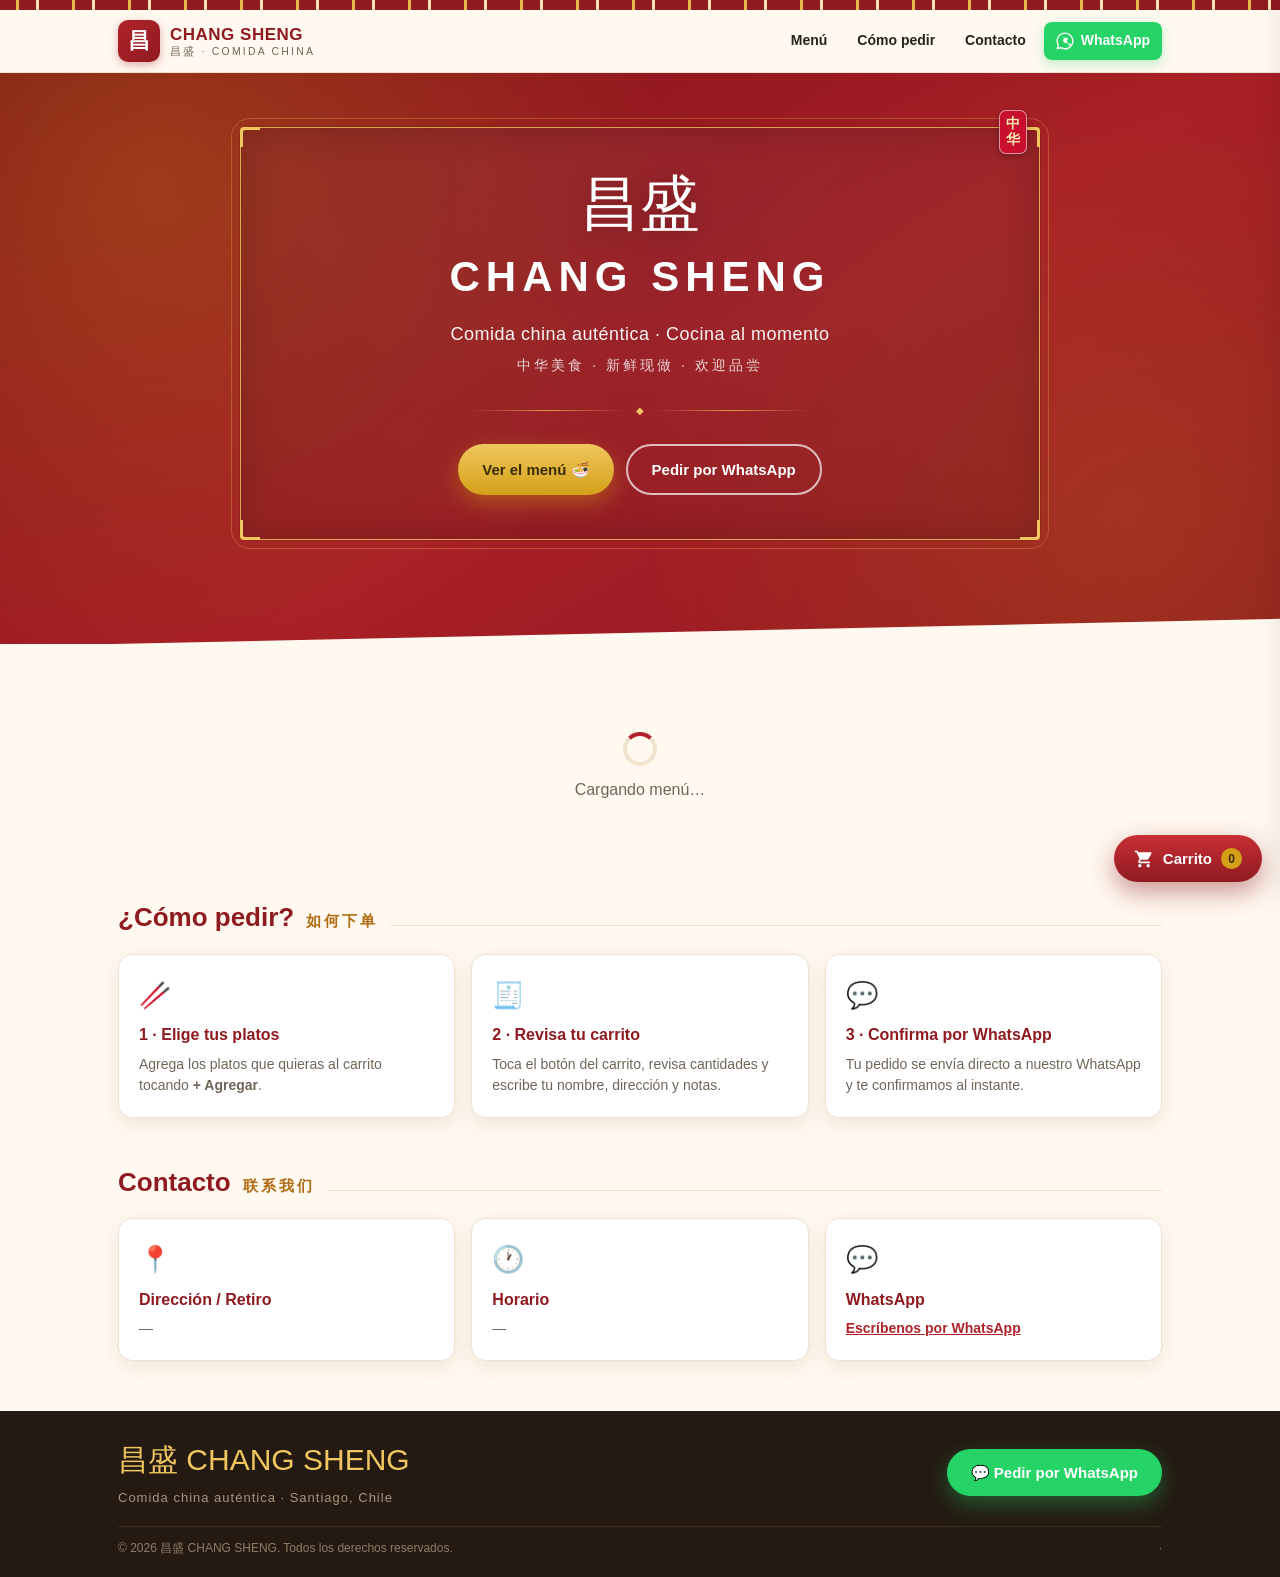
==== index.html @ ba8138db "下单后自动清空购物车；配送需提交当前位置+地址；店铺设置可填Google Maps位置链接" ====
<!DOCTYPE html>
<html lang="es">
<head>
  <meta charset="UTF-8" />
  <meta name="viewport" content="width=device-width, initial-scale=1.0" />
  <title>昌盛 CHANG SHENG · Comida China</title>
  <meta name="description" content="昌盛 CHANG SHENG — Comida china auténtica. Pide por WhatsApp y retira o recibe en tu casa." />
  <link rel="stylesheet" href="css/site.css" />
  <link rel="icon" href="data:image/svg+xml,<svg xmlns='http://www.w3.org/2000/svg' viewBox='0 0 100 100'><text y='.9em' font-size='90'>🥢</text></svg>" />
</head>
<body>

  <!-- 顶部金红回纹装饰条 -->
  <div class="lattice-strip" aria-hidden="true"></div>

  <!-- 演示模式提示（连接 Supabase 后会自动隐藏） -->
  <div id="demoBar" class="demo-bar hidden">
    Modo demostración: estás viendo el menú de ejemplo. Para publicar tu menú real,
    <a href="admin.html">configura Supabase aquí</a>.
  </div>

  <!-- 顶部导航 -->
  <header class="topbar">
    <div class="container">
      <a class="brand" href="#">
        <span class="brand-mark">昌</span>
        <span class="brand-name">
          <b>CHANG SHENG</b>
          <span>昌盛 · comida china</span>
        </span>
      </a>
      <nav class="topnav">
        <a class="nav-link" href="#menu">Menú</a>
        <a class="nav-link" href="#como-pedir">Cómo pedir</a>
        <a class="nav-link" href="#contacto">Contacto</a>
        <a class="wa-btn" id="topWaBtn" href="https://wa.me/56954663415" target="_blank" rel="noopener">
          <svg viewBox="0 0 32 32"><path d="M16 .8C7.6.8.8 7.6.8 16c0 2.7.7 5.3 2 7.6L.8 31.2l7.8-2c2.2 1.2 4.7 1.9 7.4 1.9 8.4 0 15.2-6.8 15.2-15.2S24.4.8 16 .8zm0 27.8c-2.4 0-4.7-.6-6.7-1.8l-.5-.3-4.6 1.2 1.2-4.5-.3-.5c-1.2-2-1.9-4.4-1.9-6.8C3.2 9 9 3.2 16 3.2S28.8 9 28.8 16 23 28.6 16 28.6zm6.9-9.1c-.4-.2-2.2-1.1-2.5-1.2-.3-.1-.6-.2-.8.2-.3.4-1 1.2-1.2 1.5-.2.3-.4.3-.8.1-.4-.2-1.6-.6-3.1-1.9-1.1-1-1.9-2.3-2.1-2.6-.2-.4 0-.6.2-.8l.6-.7c.2-.2.3-.4.4-.6.1-.2.1-.4 0-.6-.1-.2-.8-2-.1-3.1.1-.2.2-.1.3-.1h.9c.3 0 .5-.1.8.1.2.3 1.2 1.4 1.2 1.4s.3.5.7.5.5-.6.5-.6.3-.8.4-1c.1-.2.2-.3.4-.2.2.1 1 .5 1 .5s.8.4 1.2.5c.1.1.1.2.1.3 0 .1-.2 1.2-.4 2.2-.1.5-.7.9-1.2 1.3-.3.3-.3.5 0 .8.4.6 1.9 2.8 2.1 3 .2.2.2.4.1.5-.1.1-.4.3-.6.4-.2.2-.4.3-.5.4-.2.1-.2.2 0 .4.2.2 1.2 1.5 1.4 1.7.2.2.4.3.6.4.1 0 .2.1.3.1.1 0 .1-.1.2-.1.1-.2.7-1.7.8-1.9.1-.2.2-.2.4-.1.2.1 1.4.7 1.6.8.2.1.4.2.5.3.1.2.1.7-.1 1.3-.2.6-1.2 1.2-1.7 1.3-.4.2-1 .3-1.7.1z"/></svg>
          WhatsApp
        </a>
      </nav>
    </div>
  </header>

  <!-- 公告栏 -->
  <div id="announcement" class="announcement hidden"></div>

  <!-- 欢迎区 -->
  <section class="hero">
    <div class="hero-frame">
      <span class="corner c-tl" aria-hidden="true"></span>
      <span class="corner c-tr" aria-hidden="true"></span>
      <span class="corner c-bl" aria-hidden="true"></span>
      <span class="corner c-br" aria-hidden="true"></span>
      <div class="hero-seal" aria-hidden="true"><b>中</b><b>华</b></div>
      <div class="zh-badge">昌盛</div>
      <h1>CHANG SHENG</h1>
      <p class="sub">Comida china auténtica · Cocina al momento</p>
      <p class="sub-zh">中华美食 · 新鲜现做 · 欢迎品尝</p>
      <div class="orn-divider" aria-hidden="true"><span></span><i>◆</i><span></span></div>
      <div class="hero-cta">
        <a class="btn btn-gold" href="#menu">Ver el menú 🍜</a>
        <a class="btn btn-outline" id="heroWaBtn" href="https://wa.me/56954663415" target="_blank" rel="noopener">Pedir por WhatsApp</a>
      </div>
    </div>
  </section>

  <!-- 分类导航 -->
  <div class="catnav-wrap">
    <div class="container">
      <nav id="catNav" class="catnav"></nav>
    </div>
  </div>

  <!-- 菜单 -->
  <main class="container" id="menu">
    <div id="loading" class="loading">
      <div class="spinner"></div>
      Cargando menú…
    </div>
    <div id="errorBox" class="error-box hidden">
      <p>😥 No se pudo cargar el menú en este momento.</p>
      <p id="errorMsg" class="small muted"></p>
      <button class="btn btn-red" onclick="location.reload()">Reintentar</button>
    </div>
    <div id="menuRoot"></div>
  </main>

  <!-- 如何下单 / 联系我们 -->
  <section class="info-section" id="como-pedir">
    <div class="container">
      <div class="cat-head"><h2>¿Cómo pedir?</h2><span class="zh">如何下单</span></div>
      <div class="info-grid">
        <div class="info-card">
          <div class="ic">🥢</div>
          <h3>1 · Elige tus platos</h3>
          <p>Agrega los platos que quieras al carrito tocando <b>+ Agregar</b>.</p>
        </div>
        <div class="info-card">
          <div class="ic">🧾</div>
          <h3>2 · Revisa tu carrito</h3>
          <p>Toca el botón del carrito, revisa cantidades y escribe tu nombre, dirección y notas.</p>
        </div>
        <div class="info-card">
          <div class="ic">💬</div>
          <h3>3 · Confirma por WhatsApp</h3>
          <p>Tu pedido se envía directo a nuestro WhatsApp y te confirmamos al instante.</p>
        </div>
      </div>
    </div>
  </section>

  <section class="info-section" id="contacto">
    <div class="container">
      <div class="cat-head"><h2>Contacto</h2><span class="zh">联系我们</span></div>
      <div class="info-grid">
        <div class="info-card">
          <div class="ic">📍</div>
          <h3>Dirección / Retiro</h3>
          <p id="contactAddress">—</p>
          <p id="contactMapWrap" class="hidden" style="margin:8px 0 0;">
            <a id="contactMapLink" href="#" target="_blank" rel="noopener" style="font-weight:700;">🗺️ Cómo llegar · Google Maps</a>
          </p>
        </div>
        <div class="info-card">
          <div class="ic">🕐</div>
          <h3>Horario</h3>
          <p id="contactHours">—</p>
        </div>
        <div class="info-card">
          <div class="ic">💬</div>
          <h3>WhatsApp</h3>
          <p><a id="contactWa" href="https://wa.me/56954663415" target="_blank" rel="noopener">Escríbenos por WhatsApp</a></p>
        </div>
      </div>
    </div>
  </section>

  <!-- 页脚 -->
  <footer>
    <div class="container">
      <div class="footer-top">
        <div>
          <div class="zh">昌盛 CHANG SHENG</div>
          <p class="footer-sub">Comida china auténtica · Santiago, Chile</p>
        </div>
        <a class="btn btn-green" id="footWaBtn" href="https://wa.me/56954663415" target="_blank" rel="noopener">💬 Pedir por WhatsApp</a>
      </div>
      <div class="copyright">
        <span>© <span id="year"></span> 昌盛 CHANG SHENG. Todos los derechos reservados.</span>
        <a href="admin.html" style="text-decoration:none;color:inherit;">·</a>
      </div>
    </div>
  </footer>

  <!-- 悬浮购物车按钮 -->
  <button id="cartFab" class="cart-fab" aria-label="Abrir carrito">
    <svg viewBox="0 0 24 24"><path d="M7 18c-1.1 0-1.99.9-1.99 2S5.9 22 7 22s2-.9 2-2-.9-2-2-2zM1 2v2h2l3.6 7.59-1.35 2.45c-.16.28-.25.61-.25.96 0 1.1.9 2 2 2h12v-2H7.42c-.14 0-.25-.11-.25-.25l.03-.12.9-1.63h7.45c.75 0 1.41-.41 1.75-1.03l3.58-6.49A1.003 1.003 0 0 0 20 4H5.21l-.94-2H1zm16 16c-1.1 0-1.99.9-1.99 2s.89 2 1.99 2 2-.9 2-2-.9-2-2-2z"/></svg>
    <span>Carrito</span>
    <span id="cartCount" class="cart-count">0</span>
  </button>

  <!-- 购物车抽屉 -->
  <div id="overlay" class="overlay"></div>
  <aside id="cartDrawer" class="cart-drawer" aria-label="Carrito de compras">
    <div class="cart-head">
      <h2>🛒 Tu pedido</h2>
      <button id="cartClose" class="cart-close" aria-label="Cerrar">✕</button>
    </div>
    <div class="cart-body">
      <div id="cartEmpty" class="cart-empty">
        <div class="big">🍽️</div>
        Tu carrito está vacío.<br />Agrega algunos platos del menú.
      </div>
      <div id="cartLines"></div>
    </div>

    <div id="orderArea" class="order-area hidden">
      <form id="orderForm" class="order-form" novalidate>
        <h3>Datos del pedido</h3>
        <div class="field" id="nameField">
          <label for="custName">Tu nombre *</label>
          <input id="custName" type="text" autocomplete="name" placeholder="Ej: María Pérez" required />
        </div>
        <div class="field hidden" id="numField">
          <label for="custNum">Número de pedido</label>
          <input id="custNum" type="text" readonly placeholder="—" value="" />
          <p class="small muted" style="margin:4px 0 0;">Te damos un número al enviar el pedido por WhatsApp. Anótalo y dilo al retirar. 😊</p>
        </div>
        <div class="field">
          <label>Tipo de pedido</label>
          <div class="radio-row">
            <div class="radio-chip active" data-type="retiro">🛍️ Retiro en local</div>
            <div class="radio-chip" data-type="despacho">🛵 Despacho a domicilio</div>
          </div>
        </div>
        <div class="field" id="addrField">
          <label id="addrLabel" for="custAddr">Dirección de entrega *</label>
          <textarea id="custAddr" rows="2" placeholder="Ej: Av. Providencia 1234, depto 5, Santiago"></textarea>
          <div style="margin-top:9px;">
            <button type="button" class="loc-btn" id="locBtn">📍 Usar mi ubicación actual</button>
            <p class="small muted" id="locStatus" style="margin:5px 0 0;line-height:1.5;"></p>
          </div>
        </div>
        <div class="field">
          <label for="custNote">Nota (opcional)</label>
          <textarea id="custNote" rows="2" placeholder="Ej: sin cebolla, salsa aparte…"></textarea>
        </div>
      </form>
      <div class="order-foot">
        <p id="sentNote" class="sent-note hidden"></p>
        <button id="waOrderBtn" class="btn btn-green btn-block" type="button">💬 Enviar pedido por WhatsApp</button>
        <p class="small muted" style="text-align:center;margin:8px 0 0;">El total te lo confirmamos por WhatsApp. Se abrirá WhatsApp con tu pedido listo para enviar.</p>
      </div>
    </div>
  </aside>

  <!-- 脚本：顺序很重要 -->
  <script src="js/config.js"></script>
  <script src="js/supabase.js"></script>
  <script src="js/utils.js"></script>
  <script src="js/demo-data.js"></script>
  <script src="js/data.js"></script>
  <script src="js/site.js"></script>
</body>
</html>
---- css/site.css ----
/* ================= 昌盛 CHANG SHENG — 顾客网站样式 ================= */
:root {
  --red: #b0232a;
  --red-dark: #8f1a20;
  --gold: #d4a017;
  --gold-light: #f0c75e;
  --cream: #fff9f0;
  --paper: #ffffff;
  --ink: #26221c;
  --muted: #6f6659;
  --line: #eee3d2;
  --green: #2e7d32;
  --shadow: 0 6px 20px rgba(120, 60, 20, 0.10);
  --radius: 14px;
}

* { box-sizing: border-box; }
html { scroll-behavior: smooth; }
body {
  margin: 0;
  font-family: "Helvetica Neue", Helvetica, Arial, "PingFang SC", "Hiragino Sans GB", "Microsoft YaHei", sans-serif;
  background: var(--cream);
  color: var(--ink);
  line-height: 1.55;
}
img { max-width: 100%; display: block; }
a { color: inherit; }

.container { max-width: 1080px; margin: 0 auto; padding: 0 18px; }

/* ---------- 演示模式提示 ---------- */
.demo-bar {
  background: #3a2e14;
  color: #ffe9a8;
  text-align: center;
  font-size: 13px;
  padding: 7px 14px;
}
.demo-bar a { color: #ffd75e; text-decoration: underline; }

/* ---------- 顶部栏 ---------- */
.topbar {
  position: sticky; top: 0; z-index: 60;
  background: rgba(255, 249, 240, 0.94);
  backdrop-filter: blur(8px);
  border-bottom: 1px solid var(--line);
}
.topbar .container {
  display: flex; align-items: center; justify-content: space-between;
  height: 62px; gap: 12px;
}
.brand { display: flex; align-items: center; gap: 10px; text-decoration: none; }
.brand-mark {
  width: 42px; height: 42px; border-radius: 10px;
  background: linear-gradient(135deg, var(--red), var(--red-dark));
  color: #fff; display: flex; align-items: center; justify-content: center;
  font-size: 22px; font-weight: 700; box-shadow: 0 3px 8px rgba(176,35,42,.35);
}
.brand-name { display: flex; flex-direction: column; line-height: 1.15; }
.brand-name b { font-size: 17px; letter-spacing: .5px; color: var(--red-dark); }
.brand-name span { font-size: 10.5px; letter-spacing: 2.2px; color: var(--muted); text-transform: uppercase; }
.topnav { display: flex; align-items: center; gap: 6px; }
.topnav a {
  text-decoration: none; padding: 8px 12px; border-radius: 8px;
  font-size: 14px; color: var(--ink); font-weight: 600;
}
.topnav a:hover { background: #f3e7d5; }
.wa-btn {
  display: inline-flex; align-items: center; gap: 7px;
  background: #25d366; color: #fff !important; font-weight: 700;
  padding: 9px 15px; border-radius: 999px; text-decoration: none;
  box-shadow: 0 4px 12px rgba(37, 211, 102, .3);
}
.wa-btn svg { width: 18px; height: 18px; fill: #fff; }

/* ---------- Hero ---------- */
.hero {
  position: relative;
  background:
    radial-gradient(circle at 12% 20%, rgba(212,160,23,.28), transparent 42%),
    radial-gradient(circle at 88% 78%, rgba(212,160,23,.18), transparent 40%),
    linear-gradient(150deg, #7e1218, #a81e26 55%, #8f1a20);
  color: #fff;
  overflow: hidden;
  text-align: center;
  padding: 78px 18px 96px;
}
.hero::after {
  content: "";
  position: absolute; left: 0; right: 0; bottom: -2px; height: 46px;
  background: var(--cream);
  clip-path: polygon(0 100%, 100% 100%, 100% 40%, 0 100%);
}
.hero .zh-badge {
  font-size: 60px; line-height: 1; margin-bottom: 10px;
  font-family: "PingFang SC", "Hiragino Sans GB", "STKaiti", "KaiTi", serif;
  text-shadow: 0 6px 24px rgba(0,0,0,.25);
}
.hero h1 {
  font-size: 42px; margin: 6px 0 12px; letter-spacing: 6px;
  text-transform: uppercase; font-weight: 800;
}
.hero .sub { font-size: 18px; opacity: .95; margin: 0 0 6px; letter-spacing: .5px; }
.hero .sub-zh { font-size: 14px; opacity: .8; letter-spacing: 3px; margin: 0 0 26px; }
.hero-cta { display: flex; gap: 12px; justify-content: center; flex-wrap: wrap; position: relative; z-index: 2; }
.btn {
  display: inline-flex; align-items: center; gap: 8px; justify-content: center;
  border: none; cursor: pointer; text-decoration: none;
  font-weight: 700; border-radius: 999px; padding: 12px 24px; font-size: 15px;
  transition: transform .12s ease, box-shadow .12s ease;
}
.btn:active { transform: scale(.98); }
.btn-gold { background: linear-gradient(180deg, #f0c75e, #d4a017); color: #3a2c05; box-shadow: 0 8px 22px rgba(212,160,23,.4); }
.btn-gold:hover { box-shadow: 0 10px 26px rgba(212,160,23,.55); }
.btn-outline { background: transparent; color: #fff; border: 2px solid rgba(255,255,255,.7); }
.btn-outline:hover { background: rgba(255,255,255,.12); }
.btn-green { background: #25d366; color: #fff; box-shadow: 0 8px 22px rgba(37,211,102,.35); }
.btn-green:hover { box-shadow: 0 10px 26px rgba(37,211,102,.5); }
.btn-red { background: linear-gradient(180deg, #c92f36, #a81e26); color: #fff; box-shadow: 0 8px 22px rgba(176,35,42,.3); }
.btn-block { width: 100%; }
.btn:disabled { opacity: .55; cursor: not-allowed; }

/* ---------- 公告 ---------- */
.announcement {
  background: linear-gradient(90deg, #fff4d6, #ffe9b8, #fff4d6);
  color: #6b4a00; text-align: center; font-size: 14px;
  padding: 10px 16px; border-bottom: 1px solid #f0ddb0;
}

/* ---------- 分类导航条 ---------- */
.catnav-wrap { position: sticky; top: 62px; z-index: 55; background: var(--cream); padding: 12px 0 2px; }
.catnav { display: flex; gap: 8px; overflow-x: auto; padding: 4px 2px 10px; scrollbar-width: thin; }
.catnav a {
  flex: 0 0 auto; text-decoration: none; font-size: 13.5px; font-weight: 700;
  background: #fff; color: var(--ink); border: 1px solid var(--line);
  padding: 8px 16px; border-radius: 999px;
}
.catnav a:hover { border-color: var(--red); color: var(--red); }
.catnav a .zh { color: #a4560a; font-weight: 600; margin-left: 5px; }

#menu { scroll-margin-top: 120px; }
/* ---------- 菜单区 ---------- */
.menu-section { padding: 30px 0 8px; scroll-margin-top: 150px; }
.cat-head { display: flex; align-items: baseline; gap: 12px; margin: 0 0 4px; }
.cat-head h2 { margin: 0; font-size: 26px; color: var(--red-dark); }
.cat-head .zh { color: #b06a12; font-size: 15px; font-weight: 700; letter-spacing: 3px; }
.cat-head::after { content: ""; flex: 1; height: 1px; background: var(--line); }

.dish-grid {
  display: grid; grid-template-columns: repeat(auto-fill, minmax(235px, 1fr));
  gap: 14px; margin-top: 14px;
}
.dish-card {
  background: var(--paper); border: 1px solid var(--line); border-radius: var(--radius);
  overflow: hidden; display: flex; flex-direction: column; box-shadow: var(--shadow);
  transition: transform .12s ease;
}
.dish-card:hover { transform: translateY(-2px); }
.dish-photo {
  height: 132px; display: flex; align-items: center; justify-content: center;
  background: linear-gradient(135deg, #fdf1de, #f7e2c2);
  color: rgba(143,26,32,.5); font-size: 46px; user-select: none;
  position: relative;
}
.dish-photo img { width: 100%; height: 100%; object-fit: cover; }
.dish-photo .ph-zh { font-family: "PingFang SC", "Hiragino Sans GB", serif; font-size: 34px; color: #c9a06a; }
.dish-body { padding: 12px 14px 14px; display: flex; flex-direction: column; flex: 1; }
.dish-top { display: flex; justify-content: space-between; gap: 8px; align-items: flex-start; }
.dish-name { font-weight: 700; font-size: 15.5px; }
.dish-name .zh { display: block; font-size: 12.5px; color: #96661f; font-weight: 600; letter-spacing: .5px; }
.dish-price { white-space: nowrap; font-weight: 800; color: var(--red); font-size: 15.5px; }
.dish-desc { font-size: 13px; color: var(--muted); margin: 6px 0 12px; flex: 1; }
.dish-foot { display: flex; justify-content: space-between; align-items: center; gap: 8px; }
.add-btn {
  border: 1.5px solid var(--red); color: var(--red); background: #fff;
  border-radius: 999px; padding: 6px 14px; font-size: 13px; font-weight: 700; cursor: pointer;
  transition: all .12s ease;
}
.add-btn:hover { background: var(--red); color: #fff; }
.tag-soldout {
  background: #f1ece3; color: #9a8f7e; border-radius: 999px;
  padding: 5px 12px; font-size: 12px; font-weight: 700;
}

/* ---------- 下单说明 / 联系我们 ---------- */
.info-section { padding: 34px 0 10px; scroll-margin-top: 90px; }
.info-grid { display: grid; grid-template-columns: repeat(auto-fit, minmax(240px, 1fr)); gap: 16px; margin-top: 16px; }
.info-card {
  background: var(--paper); border: 1px solid var(--line); border-radius: var(--radius);
  padding: 20px; box-shadow: var(--shadow);
}
.info-card .ic { font-size: 26px; }
.info-card h3 { margin: 8px 0 6px; font-size: 16px; color: var(--red-dark); }
.info-card p { margin: 0; font-size: 14px; color: var(--muted); }
.info-card a { color: var(--red); font-weight: 600; }

/* ---------- 页脚 ---------- */
footer { background: #241a12; color: #d8c7b3; margin-top: 40px; }
footer .container { padding: 26px 18px 20px; }
.footer-top { display: flex; justify-content: space-between; gap: 16px; flex-wrap: wrap; align-items: center; }
.footer-top .zh { font-size: 30px; color: #f0c75e; }
.footer-sub { font-size: 13px; color: #a9947c; margin: 4px 0 0; letter-spacing: 1px; }
.copyright { border-top: 1px solid #3a2d20; margin-top: 18px; padding-top: 12px; font-size: 12px; color: #8f7b66; display: flex; justify-content: space-between; gap: 10px; flex-wrap: wrap; }

.dish-card.soldout { opacity: .62; }
.dish-card.soldout .dish-price { color: var(--muted); }
/* ---------- 悬浮购物车按钮 ---------- */
.cart-fab {
  position: fixed; right: 18px; bottom: 18px; z-index: 70;
  display: inline-flex; align-items: center; gap: 9px;
  background: linear-gradient(180deg, #c92f36, #8f1a20); color: #fff;
  border: none; border-radius: 999px; padding: 13px 20px; cursor: pointer;
  font-size: 15px; font-weight: 700; box-shadow: 0 10px 26px rgba(143,26,32,.45);
}
.cart-fab svg { width: 20px; height: 20px; fill: #fff; }
.cart-count {
  background: var(--gold); color: #3a2c05; min-width: 21px; height: 21px;
  border-radius: 999px; display: inline-flex; align-items: center; justify-content: center;
  font-size: 12px; font-weight: 800; padding: 0 5px;
}

/* ---------- 购物车抽屉 ---------- */
.overlay {
  position: fixed; inset: 0; background: rgba(30,20,10,.45); z-index: 80;
  opacity: 0; pointer-events: none; transition: opacity .2s ease;
}
.overlay.show { opacity: 1; pointer-events: auto; }
.cart-drawer {
  position: fixed; top: 0; right: 0; bottom: 0; width: min(470px, 100%);
  background: #fff; z-index: 90; box-shadow: -10px 0 40px rgba(0,0,0,.18);
  transform: translateX(105%); transition: transform .25s ease;
  display: flex; flex-direction: column; overflow: hidden;
}
.cart-drawer.open { transform: translateX(0); }
.cart-head {
  display: flex; align-items: center; justify-content: space-between;
  padding: 16px 18px; border-bottom: 1px solid var(--line);
}
.cart-head h2 { margin: 0; font-size: 18px; }
.cart-close { border: none; background: #f3ece1; width: 34px; height: 34px; border-radius: 50%; font-size: 16px; cursor: pointer; }
.cart-body {
  flex: 1 1 0; min-height: 0; overflow-y: auto;
  -webkit-overflow-scrolling: touch; overscroll-behavior: contain;
  padding: 6px 18px 12px;
}
.cart-empty { text-align: center; color: var(--muted); padding: 40px 10px; font-size: 14px; }
.cart-empty .big { font-size: 40px; margin-bottom: 8px; }
.cart-line {
  display: flex; gap: 10px; align-items: center;
  padding: 14px 2px; border-bottom: 1px dashed var(--line);
}
.cart-line-info { flex: 1; }
.cart-line-name { font-weight: 700; font-size: 14px; }
.cart-line-name .zh { color: var(--muted); font-weight: 400; margin-left: 5px; font-size: 12px; }
.cart-line-price { font-size: 13px; color: var(--muted); margin-top: 2px; }
.cart-line-price b { color: var(--red); }
.qty { display: inline-flex; align-items: center; gap: 4px; margin-top: 8px; }
.qty button {
  width: 26px; height: 26px; border-radius: 50%; border: 1px solid var(--line);
  background: #fff; cursor: pointer; font-size: 15px; line-height: 1; color: var(--ink);
}
.qty button:hover { border-color: var(--red); color: var(--red); }
.qty span { min-width: 26px; text-align: center; font-weight: 700; }
.cart-line-right { display: flex; align-items: center; justify-content: center; }
.cart-line-remove { font-size: 17px; }
.cart-line-remove {
  border: none; background: transparent; color: #b0a08c; cursor: pointer; font-size: 18px; line-height: 1; padding: 4px;
}
.cart-line-remove:hover { color: var(--red); }

/* 下单区域固定在底部、不挤压列表 */
.order-area { flex: 0 0 auto; background: #fff; box-shadow: 0 -6px 16px rgba(120,60,20,.06); }
/* 下单表单 */
.order-form { padding: 12px 18px 0; border-top: 1px solid var(--line); }
.order-form h3 { margin: 0 0 10px; font-size: 15px; }
.field { margin-bottom: 11px; }
.field label { display: block; font-size: 12.5px; font-weight: 700; color: var(--muted); margin-bottom: 5px; }
.field input, .field textarea, .field select {
  width: 100%; border: 1.5px solid var(--line); border-radius: 10px;
  padding: 10px 12px; font-size: 14px; font-family: inherit; background: #fff;
}
.field input:focus, .field textarea:focus { outline: none; border-color: var(--red); }
.radio-row { display: flex; gap: 10px; }
.radio-chip {
  flex: 1; text-align: center; padding: 9px 6px; border: 1.5px solid var(--line);
  border-radius: 10px; cursor: pointer; font-size: 13.5px; font-weight: 600; background: #fff;
}
.radio-chip.active { border-color: var(--red); background: #fdeeee; color: var(--red); }
.loc-btn {
  background: #fff; color: var(--red); border: 1.5px solid var(--red);
  border-radius: 999px; padding: 8px 16px; font-size: 13px; font-weight: 700; cursor: pointer;
}
.loc-btn:hover { background: var(--red); color: #fff; }
.loc-btn:disabled { opacity: .6; cursor: wait; }
.order-foot { padding: 12px 18px 20px; }
.sent-note {
  background: #e6f7ea; color: #1e6b24; border: 1px solid #b9e3c2;
  border-radius: 10px; padding: 9px 12px; font-size: 13px; line-height: 1.5;
  margin-bottom: 10px;
}
.total-row { display: flex; justify-content: space-between; font-size: 15px; margin-bottom: 10px; }
.total-row b { font-size: 18px; color: var(--red); }

/* ---------- 加载 / 错误 ---------- */
.loading, .error-box { text-align: center; padding: 60px 20px; color: var(--muted); }
.error-box .retry { margin-top: 12px; }
.spinner {
  width: 34px; height: 34px; border: 4px solid #f0e2cd; border-top-color: var(--red);
  border-radius: 50%; margin: 0 auto 12px; animation: spin .8s linear infinite;
}
@keyframes spin { to { transform: rotate(360deg); } }
.hidden { display: none !important; }

/* ================= 中式细节装饰（含蓄不突兀） ================= */
.lattice-strip {
  height: 10px;
  background:
    repeating-linear-gradient(90deg,
      #8f1a20 0px, #8f1a20 16px, #e8b84b 16px, #e8b84b 19px,
      #8f1a20 19px, #8f1a20 36px, #f6e3b4 36px, #f6e3b4 39px,
      #8f1a20 39px, #8f1a20 56px);
}
.hero { padding: 54px 18px 104px; }
.hero-frame {
  position: relative; z-index: 1; max-width: 800px; margin: 0 auto;
  padding: 46px 52px 44px;
  border: 1.5px solid rgba(240, 199, 94, .8);
  border-radius: 10px;
  outline: 1px solid rgba(240, 199, 94, .28);
  outline-offset: 8px;
  background:
    linear-gradient(rgba(122,18,24,.25), rgba(122,18,24,.25)),
    radial-gradient(130% 150% at 50% 0%, rgba(255,255,255,.08), rgba(0,0,0,.06));
  box-shadow: 0 0 0 1px rgba(0,0,0,.12), inset 0 0 34px rgba(0,0,0,.18);
}
/* 四角回纹装饰 */
.corner { position: absolute; width: 20px; height: 20px; border-color: #f0c75e; border-style: solid; }
.c-tl { top: -1px; left: -1px; border-width: 3px 0 0 3px; border-top-left-radius: 4px; }
.c-tr { top: -1px; right: -1px; border-width: 3px 3px 0 0; border-top-right-radius: 4px; }
.c-bl { bottom: -1px; left: -1px; border-width: 0 0 3px 3px; border-bottom-left-radius: 4px; }
.c-br { bottom: -1px; right: -1px; border-width: 0 3px 3px 0; border-bottom-right-radius: 4px; }
/* 红印章“中华” */
.hero-seal {
  position: absolute; top: -18px; right: 12px; z-index: 3;
  background: #c8102e; color: #ffe9b0; border-radius: 7px;
  padding: 5px 6px; display: flex; flex-direction: column; align-items: center;
  font-size: 14px; line-height: 1.15; font-weight: 700;
  font-family: "PingFang SC", "Hiragino Sans GB", "STKaiti", "KaiTi", serif;
  border: 1px solid rgba(255, 255, 255, .55);
  box-shadow: 0 2px 6px rgba(0, 0, 0, .3);
}
.hero-seal b { font-weight: 700; }
.hero-frame .zh-badge, .hero-frame h1,
.hero-frame .sub, .hero-frame .sub-zh, .hero-frame .hero-cta { position: relative; z-index: 1; }

.orn-divider {
  display: flex; align-items: center; gap: 10px; justify-content: center;
  max-width: 340px; margin: 16px auto 26px;
}
.orn-divider span { flex: 1; height: 1px; background: linear-gradient(90deg, transparent, rgba(240,199,94,.7), transparent); }
.orn-divider i { font-style: normal; font-size: 10px; color: #f0c75e; }

/* ---------- 移动端 ---------- */
@media (max-width: 640px) {
  .hero { padding: 40px 12px 86px; }
  .hero-frame { padding: 40px 16px 38px; border-color: rgba(240,199,94,.6); outline-offset: 4px; }
  .orn-divider { margin: 12px auto 20px; }
  .hero .zh-badge { font-size: 46px; }
  .hero h1 { font-size: 30px; letter-spacing: 3px; }
  .topnav a.nav-link { display: none; }
  .dish-grid { grid-template-columns: 1fr 1fr; gap: 10px; }
  .dish-photo { height: 96px; }
  .dish-body { padding: 9px 10px 11px; }
  .dish-name { font-size: 14px; }
  .dish-price { font-size: 14px; }
  .dish-desc { font-size: 12px; }
}
@media (max-width: 400px) {
  .dish-grid { grid-template-columns: 1fr; }
}
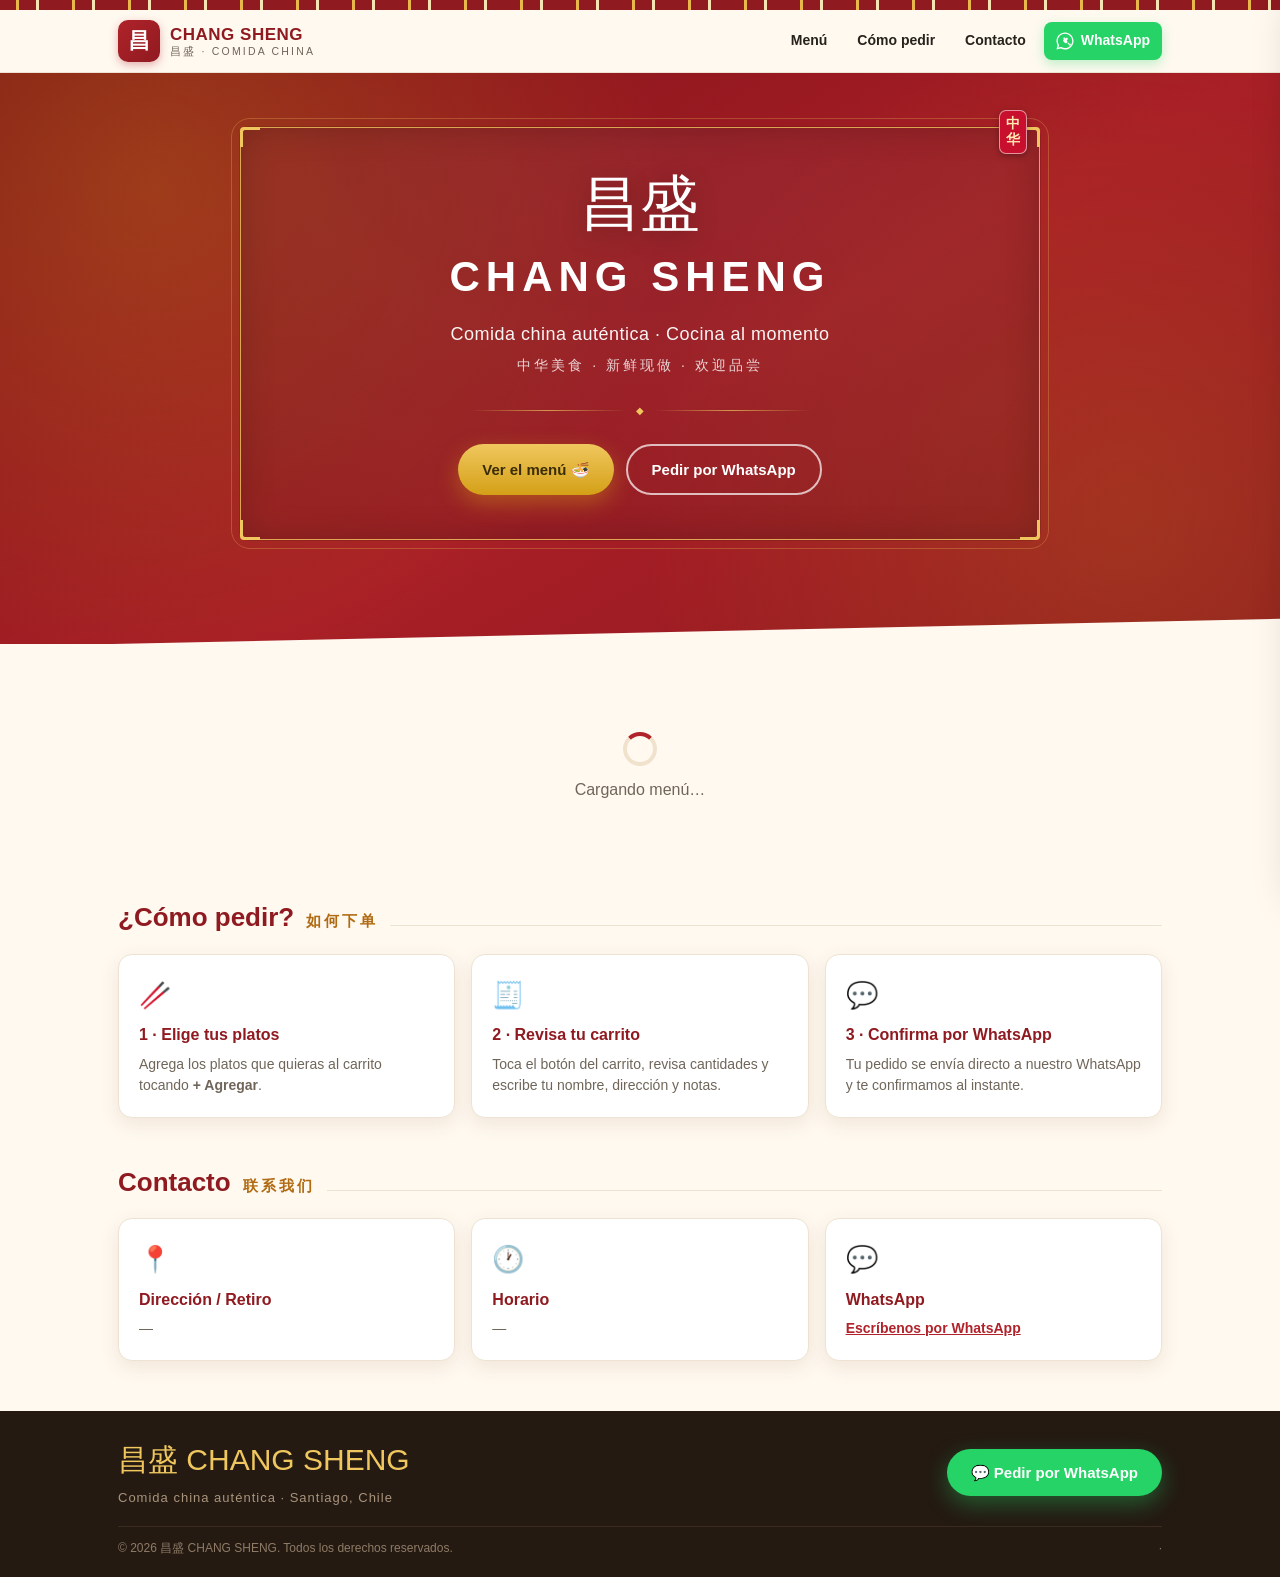
==== commit 71fd2d12: "价格显示规则：自取=购物车+WhatsApp都显示价格和总价；配送=都不显示" ====
--- a/index.html
+++ b/index.html
@@ -208,8 +208,12 @@
       </form>
       <div class="order-foot">
         <p id="sentNote" class="sent-note hidden"></p>
+        <div class="total-row hidden" id="cartTotalRow">
+          <span>Total a pagar</span>
+          <b id="cartTotalText">$0</b>
+        </div>
         <button id="waOrderBtn" class="btn btn-green btn-block" type="button">💬 Enviar pedido por WhatsApp</button>
-        <p class="small muted" style="text-align:center;margin:8px 0 0;">El total te lo confirmamos por WhatsApp. Se abrirá WhatsApp con tu pedido listo para enviar.</p>
+        <p class="small muted" style="text-align:center;margin:8px 0 0;" id="orderNoteText"></p>
       </div>
     </div>
   </aside>
--- a/css/site.css
+++ b/css/site.css
@@ -261,7 +261,7 @@
 }
 .qty button:hover { border-color: var(--red); color: var(--red); }
 .qty span { min-width: 26px; text-align: center; font-weight: 700; }
-.cart-line-right { display: flex; align-items: center; justify-content: center; }
+.cart-line-right { display: flex; flex-direction: column; align-items: flex-end; justify-content: center; gap: 6px; }
 .cart-line-remove { font-size: 17px; }
 .cart-line-remove {
   border: none; background: transparent; color: #b0a08c; cursor: pointer; font-size: 18px; line-height: 1; padding: 4px;
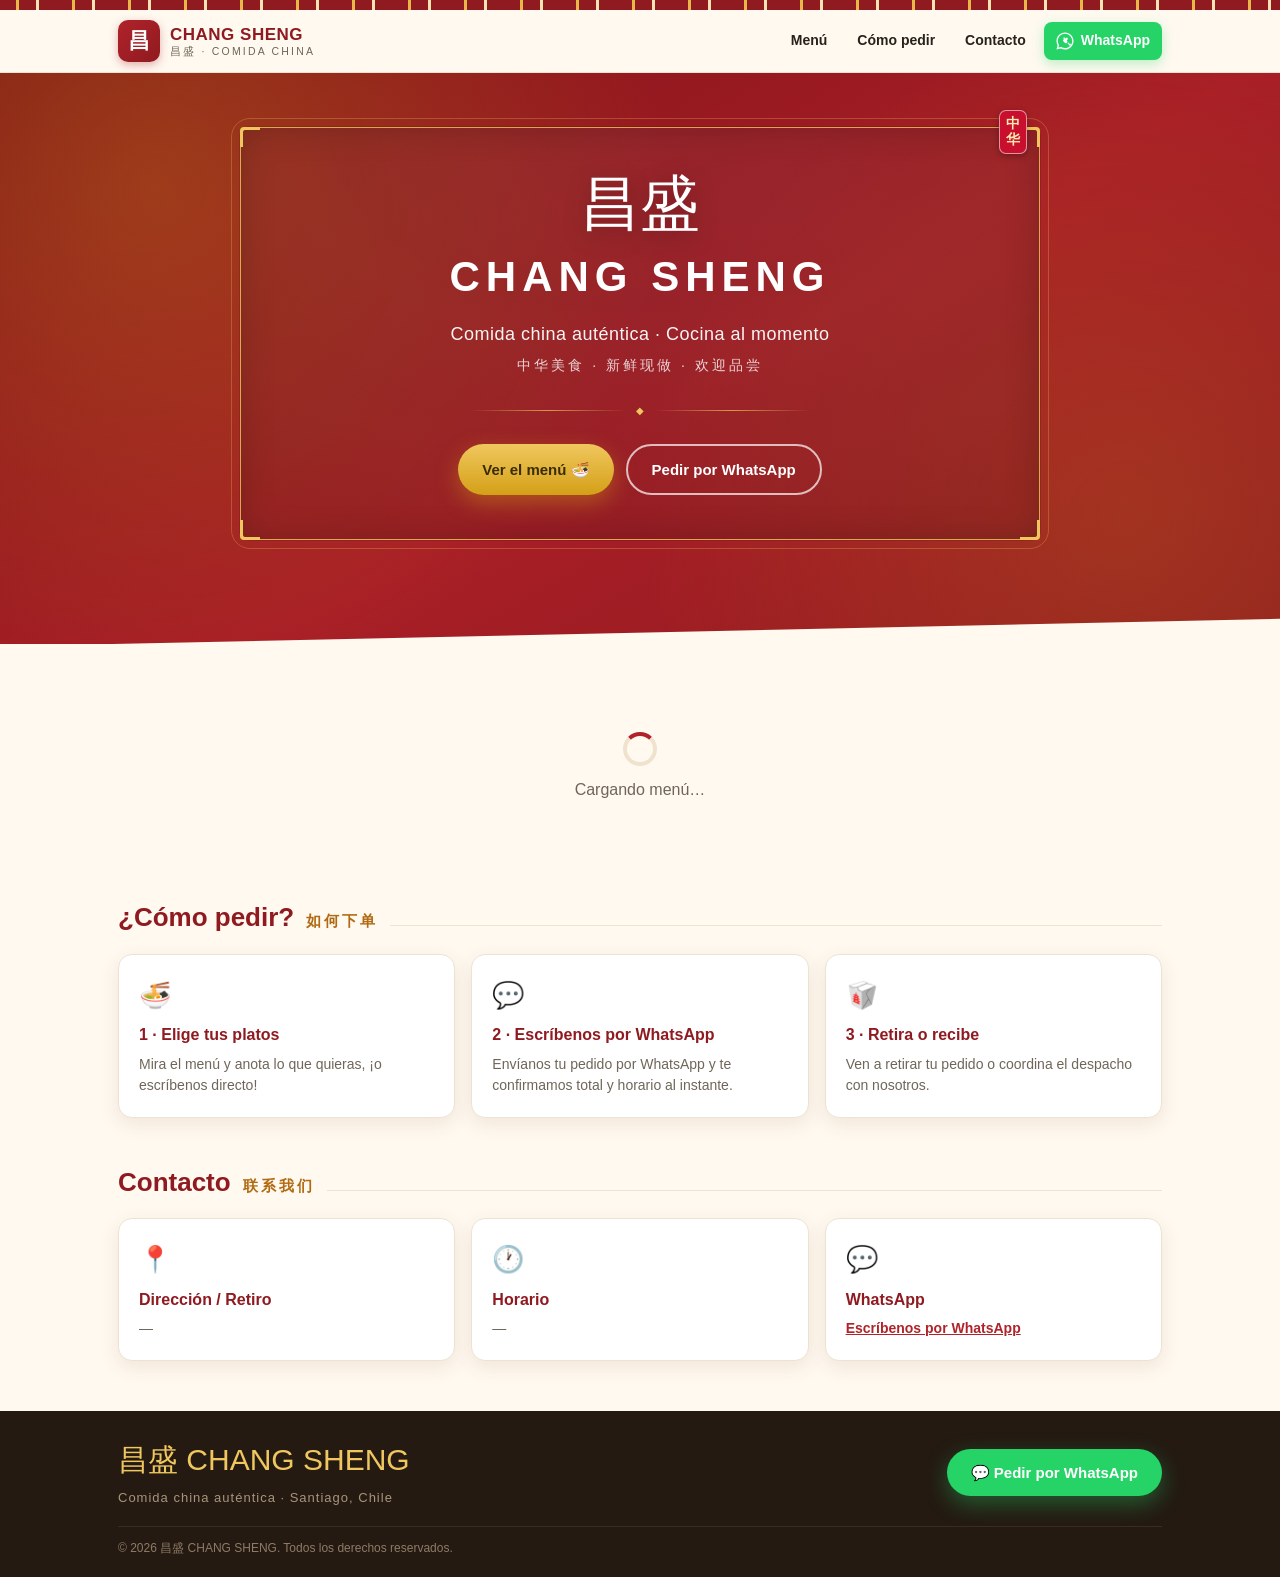
==== commit 07125f20: "改为纯菜单网站：删除购物车/配送下单流程与相关样式，顾客直接WhatsApp联系" ====
--- a/index.html
+++ b/index.html
@@ -4,7 +4,7 @@
   <meta charset="UTF-8" />
   <meta name="viewport" content="width=device-width, initial-scale=1.0" />
   <title>昌盛 CHANG SHENG · Comida China</title>
-  <meta name="description" content="昌盛 CHANG SHENG — Comida china auténtica. Pide por WhatsApp y retira o recibe en tu casa." />
+  <meta name="description" content="昌盛 CHANG SHENG — Comida china auténtica. Mira nuestro menú y pide por WhatsApp." />
   <link rel="stylesheet" href="css/site.css" />
   <link rel="icon" href="data:image/svg+xml,<svg xmlns='http://www.w3.org/2000/svg' viewBox='0 0 100 100'><text y='.9em' font-size='90'>🥢</text></svg>" />
 </head>
@@ -34,7 +34,7 @@
         <a class="nav-link" href="#como-pedir">Cómo pedir</a>
         <a class="nav-link" href="#contacto">Contacto</a>
         <a class="wa-btn" id="topWaBtn" href="https://wa.me/56954663415" target="_blank" rel="noopener">
-          <svg viewBox="0 0 32 32"><path d="M16 .8C7.6.8.8 7.6.8 16c0 2.7.7 5.3 2 7.6L.8 31.2l7.8-2c2.2 1.2 4.7 1.9 7.4 1.9 8.4 0 15.2-6.8 15.2-15.2S24.4.8 16 .8zm0 27.8c-2.4 0-4.7-.6-6.7-1.8l-.5-.3-4.6 1.2 1.2-4.5-.3-.5c-1.2-2-1.9-4.4-1.9-6.8C3.2 9 9 3.2 16 3.2S28.8 9 28.8 16 23 28.6 16 28.6zm6.9-9.1c-.4-.2-2.2-1.1-2.5-1.2-.3-.1-.6-.2-.8.2-.3.4-1 1.2-1.2 1.5-.2.3-.4.3-.8.1-.4-.2-1.6-.6-3.1-1.9-1.1-1-1.9-2.3-2.1-2.6-.2-.4 0-.6.2-.8l.6-.7c.2-.2.3-.4.4-.6.1-.2.1-.4 0-.6-.1-.2-.8-2-.1-3.1.1-.2.2-.1.3-.1h.9c.3 0 .5-.1.8.1.2.3 1.2 1.4 1.2 1.4s.3.5.7.5.5-.6.5-.6.3-.8.4-1c.1-.2.2-.3.4-.2.2.1 1 .5 1 .5s.8.4 1.2.5c.1.1.1.2.1.3 0 .1-.2 1.2-.4 2.2-.1.5-.7.9-1.2 1.3-.3.3-.3.5 0 .8.4.6 1.9 2.8 2.1 3 .2.2.2.4.1.5-.1.1-.4.3-.6.4-.2.2-.4.3-.5.4-.2.1-.2.2 0 .4.2.2 1.2 1.5 1.4 1.7.2.2.4.3.6.4.1 0 .2.1.3.1.1 0 .1-.1.2-.1.1-.2.7-1.7.8-1.9.1-.2.2-.2.4-.1.2.1 1.4.7 1.6.8.2.1.4.2.5.3.1.2.1.7-.1 1.3-.2.6-1.2 1.2-1.7 1.3-.4.2-1 .3-1.7.1z"/></svg>
+          <svg viewBox="0 0 32 32"><path d="M16 .8C7.6.8.8 7.6.8 16c0 2.7.7 5.3 2 7.6L.8 31.2l7.8-2c2.2 1.2 4.7 1.9 7.4 1.9 8.4 0 15.2-6.8 15.2-15.2S24.4.8 16 .8zm0 27.8c-2.4 0-4.7-.6-6.7-1.8l-.5-.3-4.6 1.2 1.2-4.5-.3-.5c-1.2-2-1.9-4.4-1.9-6.8C3.2 9 9 3.2 16 3.2S28.8 9 28.8 16 23 28.6 16 28.6zm6.9-9.1c-.4-.2-2.2-1.1-2.5-1.2-.3-.1-.6-.2-.8.2-.3.4-1 1.2-1.2 1.5-.2.3-.4.3-.8.1-.4-.2-1.6-.6-3.1-1.9-1.1-1-1.9-2.3-2.1-2.6-.2-.4 0-.6.2-.8l.6-.7c.2-.2.3-.4.4-.6.1-.2.1-.4 0-.6-.1-.2-.8-2-.1-3.1.1-.2.2-.1.3-.1h.9c.3 0 .5-.1.8.1.2.3 1.2 1.4 1.2 1.4s.3.5.7.5.5-.6.5-.6.3-.8.4-1c.1-.2.2-.3.4-.2.2.1 1 .5 1 .5s.8.4 1.2.5c.1.1.1.2.1.3 0 .1-.2 1.2-.4 2.2-.1.5-.7.9-1.2 1.3-.3.3-.3.5 0 .8.4.6 1.9 2.8 2.1 3 .2.2.2.4.1.5-.1.1-.4.3-.6.4-.2.2-.4.3-.5.4-.2.1-.2.2 0 .4.2.2 1.2 1.5 1.4 1.7.2.2.4.3.6.4.1 0 .2.1.3.1.1 0 .1-.1.2-.1.1-.2.7-1.7.8-1.9.1-.2.2-.2.4-.1.2.1 1.4.7 1.6.8.2.1.4.2.5.3.1.2.1.7-.1 1.3-.2.6-1.2 1.7-1.7 1.3-.4.2-1 .3-1.7.1z"/></svg>
           WhatsApp
         </a>
       </nav>
@@ -85,30 +85,31 @@
     <div id="menuRoot"></div>
   </main>
 
-  <!-- 如何下单 / 联系我们 -->
+  <!-- 如何下单 -->
   <section class="info-section" id="como-pedir">
     <div class="container">
       <div class="cat-head"><h2>¿Cómo pedir?</h2><span class="zh">如何下单</span></div>
       <div class="info-grid">
         <div class="info-card">
-          <div class="ic">🥢</div>
+          <div class="ic">🍜</div>
           <h3>1 · Elige tus platos</h3>
-          <p>Agrega los platos que quieras al carrito tocando <b>+ Agregar</b>.</p>
-        </div>
-        <div class="info-card">
-          <div class="ic">🧾</div>
-          <h3>2 · Revisa tu carrito</h3>
-          <p>Toca el botón del carrito, revisa cantidades y escribe tu nombre, dirección y notas.</p>
+          <p>Mira el menú y anota lo que quieras, ¡o escríbenos directo!</p>
         </div>
         <div class="info-card">
           <div class="ic">💬</div>
-          <h3>3 · Confirma por WhatsApp</h3>
-          <p>Tu pedido se envía directo a nuestro WhatsApp y te confirmamos al instante.</p>
+          <h3>2 · Escríbenos por WhatsApp</h3>
+          <p>Envíanos tu pedido por WhatsApp y te confirmamos total y horario al instante.</p>
+        </div>
+        <div class="info-card">
+          <div class="ic">🥡</div>
+          <h3>3 · Retira o recibe</h3>
+          <p>Ven a retirar tu pedido o coordina el despacho con nosotros.</p>
         </div>
       </div>
     </div>
   </section>
 
+  <!-- 联系我们 -->
   <section class="info-section" id="contacto">
     <div class="container">
       <div class="cat-head"><h2>Contacto</h2><span class="zh">联系我们</span></div>
@@ -147,76 +148,9 @@
       </div>
       <div class="copyright">
         <span>© <span id="year"></span> 昌盛 CHANG SHENG. Todos los derechos reservados.</span>
-        <a href="admin.html" style="text-decoration:none;color:inherit;">·</a>
       </div>
     </div>
   </footer>
-
-  <!-- 悬浮购物车按钮 -->
-  <button id="cartFab" class="cart-fab" aria-label="Abrir carrito">
-    <svg viewBox="0 0 24 24"><path d="M7 18c-1.1 0-1.99.9-1.99 2S5.9 22 7 22s2-.9 2-2-.9-2-2-2zM1 2v2h2l3.6 7.59-1.35 2.45c-.16.28-.25.61-.25.96 0 1.1.9 2 2 2h12v-2H7.42c-.14 0-.25-.11-.25-.25l.03-.12.9-1.63h7.45c.75 0 1.41-.41 1.75-1.03l3.58-6.49A1.003 1.003 0 0 0 20 4H5.21l-.94-2H1zm16 16c-1.1 0-1.99.9-1.99 2s.89 2 1.99 2 2-.9 2-2-.9-2-2-2z"/></svg>
-    <span>Carrito</span>
-    <span id="cartCount" class="cart-count">0</span>
-  </button>
-
-  <!-- 购物车抽屉 -->
-  <div id="overlay" class="overlay"></div>
-  <aside id="cartDrawer" class="cart-drawer" aria-label="Carrito de compras">
-    <div class="cart-head">
-      <h2>🛒 Tu pedido</h2>
-      <button id="cartClose" class="cart-close" aria-label="Cerrar">✕</button>
-    </div>
-    <div class="cart-body">
-      <div id="cartEmpty" class="cart-empty">
-        <div class="big">🍽️</div>
-        Tu carrito está vacío.<br />Agrega algunos platos del menú.
-      </div>
-      <div id="cartLines"></div>
-    </div>
-
-    <div id="orderArea" class="order-area hidden">
-      <form id="orderForm" class="order-form" novalidate>
-        <h3>Datos del pedido</h3>
-        <div class="field" id="nameField">
-          <label for="custName">Tu nombre *</label>
-          <input id="custName" type="text" autocomplete="name" placeholder="Ej: María Pérez" required />
-        </div>
-        <div class="field hidden" id="numField">
-          <label for="custNum">Número de pedido</label>
-          <input id="custNum" type="text" readonly placeholder="—" value="" />
-          <p class="small muted" style="margin:4px 0 0;">Te damos un número al enviar el pedido por WhatsApp. Anótalo y dilo al retirar. 😊</p>
-        </div>
-        <div class="field">
-          <label>Tipo de pedido</label>
-          <div class="radio-row">
-            <div class="radio-chip active" data-type="retiro">🛍️ Retiro en local</div>
-            <div class="radio-chip" data-type="despacho">🛵 Despacho a domicilio</div>
-          </div>
-        </div>
-        <div class="field" id="addrField">
-          <label id="addrLabel" for="custAddr">Dirección de entrega *</label>
-          <textarea id="custAddr" rows="2" placeholder="Ej: Av. Providencia 1234, depto 5, Santiago"></textarea>
-          <div style="margin-top:9px;">
-            <button type="button" class="loc-btn" id="locBtn">📍 Usar mi ubicación actual</button>
-            <p class="small muted" id="locStatus" style="margin:5px 0 0;line-height:1.5;"></p>
-          </div>
-        </div>
-        <div class="field">
-          <label for="custNote">Nota (opcional)</label>
-          <textarea id="custNote" rows="2" placeholder="Ej: sin cebolla, salsa aparte…"></textarea>
-        </div>
-      </form>
-      <div class="order-foot">
-        <p id="sentNote" class="sent-note hidden"></p>
-        <div class="total-row hidden" id="cartTotalRow">
-          <span>Total a pagar</span>
-          <b id="cartTotalText">$0</b>
-        </div>
-        <button id="waOrderBtn" class="btn btn-green btn-block" type="button">💬 Enviar pedido por WhatsApp</button>
-        <p class="small muted" style="text-align:center;margin:8px 0 0;" id="orderNoteText"></p>
-      </div>
-    </div>
-  </aside>
 
   <!-- 脚本：顺序很重要 -->
   <script src="js/config.js"></script>
--- a/css/site.css
+++ b/css/site.css
@@ -170,13 +170,6 @@
 .dish-name .zh { display: block; font-size: 12.5px; color: #96661f; font-weight: 600; letter-spacing: .5px; }
 .dish-price { white-space: nowrap; font-weight: 800; color: var(--red); font-size: 15.5px; }
 .dish-desc { font-size: 13px; color: var(--muted); margin: 6px 0 12px; flex: 1; }
-.dish-foot { display: flex; justify-content: space-between; align-items: center; gap: 8px; }
-.add-btn {
-  border: 1.5px solid var(--red); color: var(--red); background: #fff;
-  border-radius: 999px; padding: 6px 14px; font-size: 13px; font-weight: 700; cursor: pointer;
-  transition: all .12s ease;
-}
-.add-btn:hover { background: var(--red); color: #fff; }
 .tag-soldout {
   background: #f1ece3; color: #9a8f7e; border-radius: 999px;
   padding: 5px 12px; font-size: 12px; font-weight: 700;
@@ -204,103 +197,6 @@
 
 .dish-card.soldout { opacity: .62; }
 .dish-card.soldout .dish-price { color: var(--muted); }
-/* ---------- 悬浮购物车按钮 ---------- */
-.cart-fab {
-  position: fixed; right: 18px; bottom: 18px; z-index: 70;
-  display: inline-flex; align-items: center; gap: 9px;
-  background: linear-gradient(180deg, #c92f36, #8f1a20); color: #fff;
-  border: none; border-radius: 999px; padding: 13px 20px; cursor: pointer;
-  font-size: 15px; font-weight: 700; box-shadow: 0 10px 26px rgba(143,26,32,.45);
-}
-.cart-fab svg { width: 20px; height: 20px; fill: #fff; }
-.cart-count {
-  background: var(--gold); color: #3a2c05; min-width: 21px; height: 21px;
-  border-radius: 999px; display: inline-flex; align-items: center; justify-content: center;
-  font-size: 12px; font-weight: 800; padding: 0 5px;
-}
-
-/* ---------- 购物车抽屉 ---------- */
-.overlay {
-  position: fixed; inset: 0; background: rgba(30,20,10,.45); z-index: 80;
-  opacity: 0; pointer-events: none; transition: opacity .2s ease;
-}
-.overlay.show { opacity: 1; pointer-events: auto; }
-.cart-drawer {
-  position: fixed; top: 0; right: 0; bottom: 0; width: min(470px, 100%);
-  background: #fff; z-index: 90; box-shadow: -10px 0 40px rgba(0,0,0,.18);
-  transform: translateX(105%); transition: transform .25s ease;
-  display: flex; flex-direction: column; overflow: hidden;
-}
-.cart-drawer.open { transform: translateX(0); }
-.cart-head {
-  display: flex; align-items: center; justify-content: space-between;
-  padding: 16px 18px; border-bottom: 1px solid var(--line);
-}
-.cart-head h2 { margin: 0; font-size: 18px; }
-.cart-close { border: none; background: #f3ece1; width: 34px; height: 34px; border-radius: 50%; font-size: 16px; cursor: pointer; }
-.cart-body {
-  flex: 1 1 0; min-height: 0; overflow-y: auto;
-  -webkit-overflow-scrolling: touch; overscroll-behavior: contain;
-  padding: 6px 18px 12px;
-}
-.cart-empty { text-align: center; color: var(--muted); padding: 40px 10px; font-size: 14px; }
-.cart-empty .big { font-size: 40px; margin-bottom: 8px; }
-.cart-line {
-  display: flex; gap: 10px; align-items: center;
-  padding: 14px 2px; border-bottom: 1px dashed var(--line);
-}
-.cart-line-info { flex: 1; }
-.cart-line-name { font-weight: 700; font-size: 14px; }
-.cart-line-name .zh { color: var(--muted); font-weight: 400; margin-left: 5px; font-size: 12px; }
-.cart-line-price { font-size: 13px; color: var(--muted); margin-top: 2px; }
-.cart-line-price b { color: var(--red); }
-.qty { display: inline-flex; align-items: center; gap: 4px; margin-top: 8px; }
-.qty button {
-  width: 26px; height: 26px; border-radius: 50%; border: 1px solid var(--line);
-  background: #fff; cursor: pointer; font-size: 15px; line-height: 1; color: var(--ink);
-}
-.qty button:hover { border-color: var(--red); color: var(--red); }
-.qty span { min-width: 26px; text-align: center; font-weight: 700; }
-.cart-line-right { display: flex; flex-direction: column; align-items: flex-end; justify-content: center; gap: 6px; }
-.cart-line-remove { font-size: 17px; }
-.cart-line-remove {
-  border: none; background: transparent; color: #b0a08c; cursor: pointer; font-size: 18px; line-height: 1; padding: 4px;
-}
-.cart-line-remove:hover { color: var(--red); }
-
-/* 下单区域固定在底部、不挤压列表 */
-.order-area { flex: 0 0 auto; background: #fff; box-shadow: 0 -6px 16px rgba(120,60,20,.06); }
-/* 下单表单 */
-.order-form { padding: 12px 18px 0; border-top: 1px solid var(--line); }
-.order-form h3 { margin: 0 0 10px; font-size: 15px; }
-.field { margin-bottom: 11px; }
-.field label { display: block; font-size: 12.5px; font-weight: 700; color: var(--muted); margin-bottom: 5px; }
-.field input, .field textarea, .field select {
-  width: 100%; border: 1.5px solid var(--line); border-radius: 10px;
-  padding: 10px 12px; font-size: 14px; font-family: inherit; background: #fff;
-}
-.field input:focus, .field textarea:focus { outline: none; border-color: var(--red); }
-.radio-row { display: flex; gap: 10px; }
-.radio-chip {
-  flex: 1; text-align: center; padding: 9px 6px; border: 1.5px solid var(--line);
-  border-radius: 10px; cursor: pointer; font-size: 13.5px; font-weight: 600; background: #fff;
-}
-.radio-chip.active { border-color: var(--red); background: #fdeeee; color: var(--red); }
-.loc-btn {
-  background: #fff; color: var(--red); border: 1.5px solid var(--red);
-  border-radius: 999px; padding: 8px 16px; font-size: 13px; font-weight: 700; cursor: pointer;
-}
-.loc-btn:hover { background: var(--red); color: #fff; }
-.loc-btn:disabled { opacity: .6; cursor: wait; }
-.order-foot { padding: 12px 18px 20px; }
-.sent-note {
-  background: #e6f7ea; color: #1e6b24; border: 1px solid #b9e3c2;
-  border-radius: 10px; padding: 9px 12px; font-size: 13px; line-height: 1.5;
-  margin-bottom: 10px;
-}
-.total-row { display: flex; justify-content: space-between; font-size: 15px; margin-bottom: 10px; }
-.total-row b { font-size: 18px; color: var(--red); }
-
 /* ---------- 加载 / 错误 ---------- */
 .loading, .error-box { text-align: center; padding: 60px 20px; color: var(--muted); }
 .error-box .retry { margin-top: 12px; }
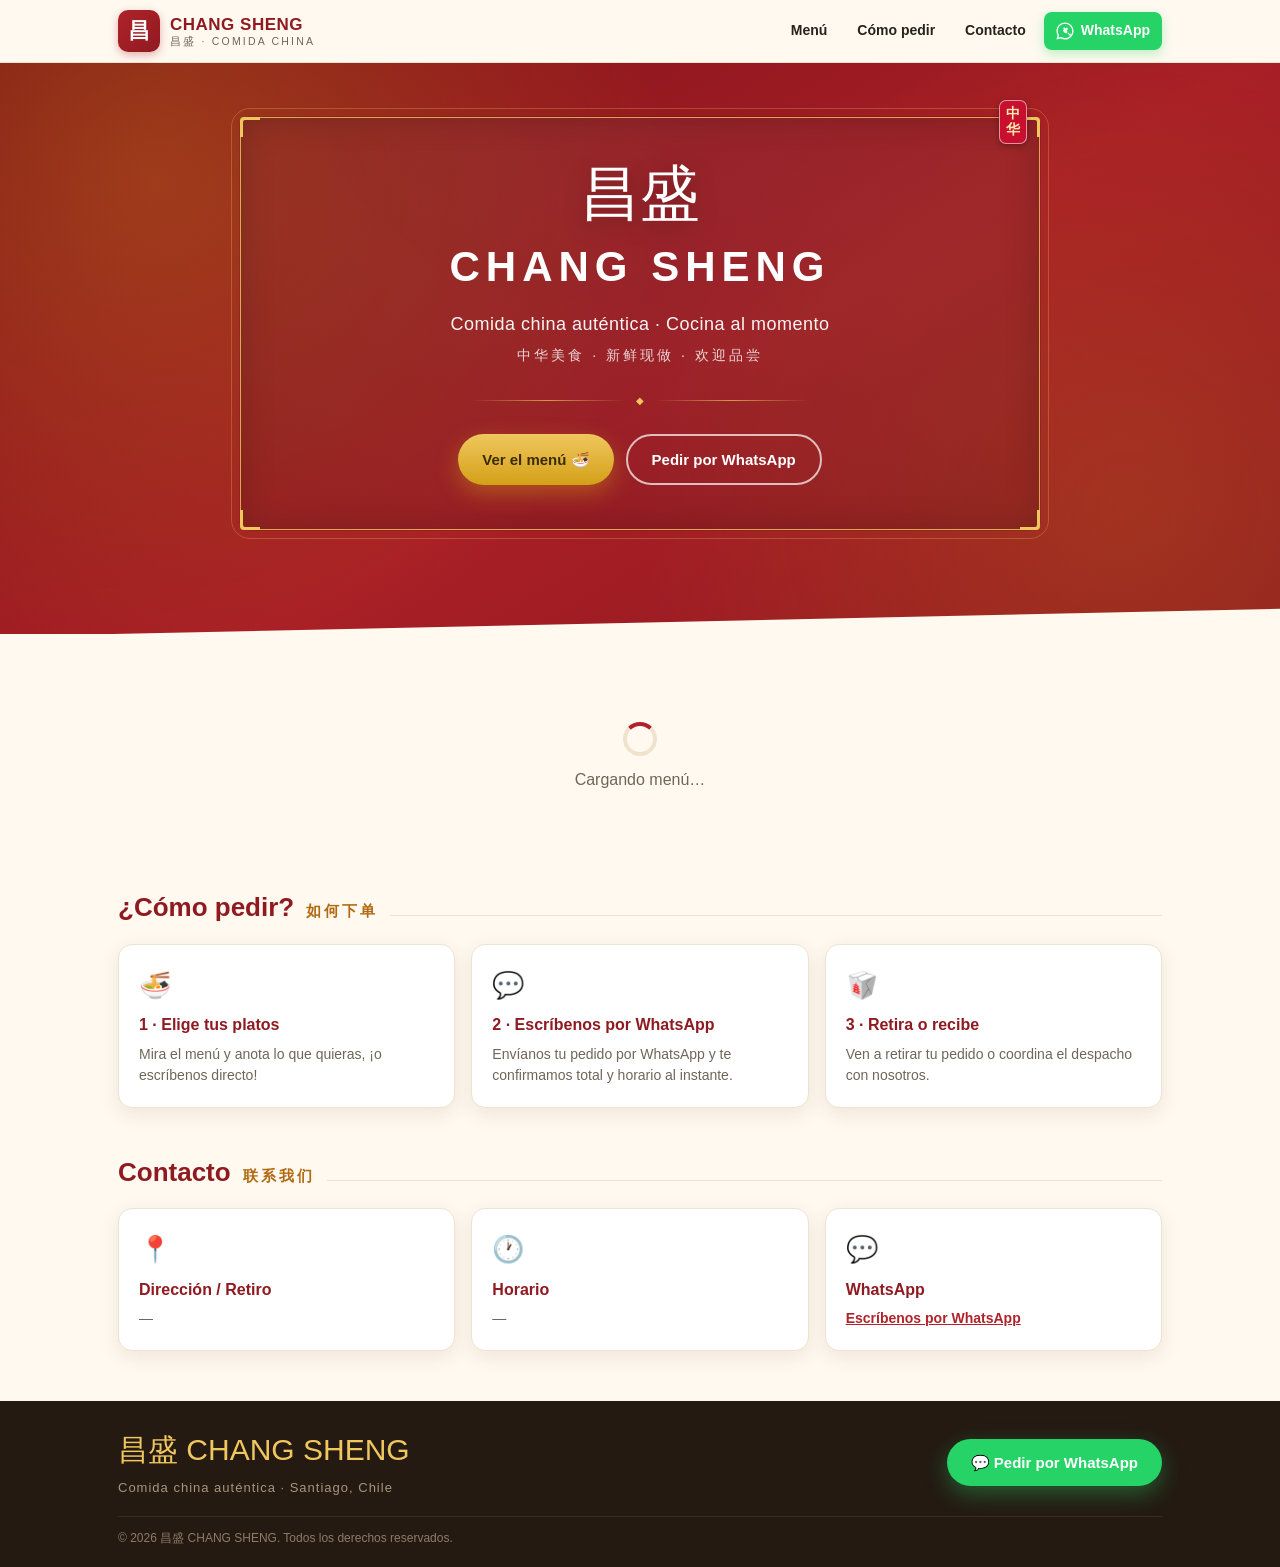
==== commit 1634ae72: "主页去掉顶部金红回纹条；后台分类和菜品支持拖动排序（保留↑↓按钮与数字框）；编辑菜品可一键新增下一道，Esc/空格可关闭弹窗" ====
--- a/index.html
+++ b/index.html
@@ -9,9 +9,6 @@
   <link rel="icon" href="data:image/svg+xml,<svg xmlns='http://www.w3.org/2000/svg' viewBox='0 0 100 100'><text y='.9em' font-size='90'>🥢</text></svg>" />
 </head>
 <body>
-
-  <!-- 顶部金红回纹装饰条 -->
-  <div class="lattice-strip" aria-hidden="true"></div>
 
   <!-- 演示模式提示（连接 Supabase 后会自动隐藏） -->
   <div id="demoBar" class="demo-bar hidden">
--- a/css/site.css
+++ b/css/site.css
@@ -208,14 +208,6 @@
 .hidden { display: none !important; }
 
 /* ================= 中式细节装饰（含蓄不突兀） ================= */
-.lattice-strip {
-  height: 10px;
-  background:
-    repeating-linear-gradient(90deg,
-      #8f1a20 0px, #8f1a20 16px, #e8b84b 16px, #e8b84b 19px,
-      #8f1a20 19px, #8f1a20 36px, #f6e3b4 36px, #f6e3b4 39px,
-      #8f1a20 39px, #8f1a20 56px);
-}
 .hero { padding: 54px 18px 104px; }
 .hero-frame {
   position: relative; z-index: 1; max-width: 800px; margin: 0 auto;
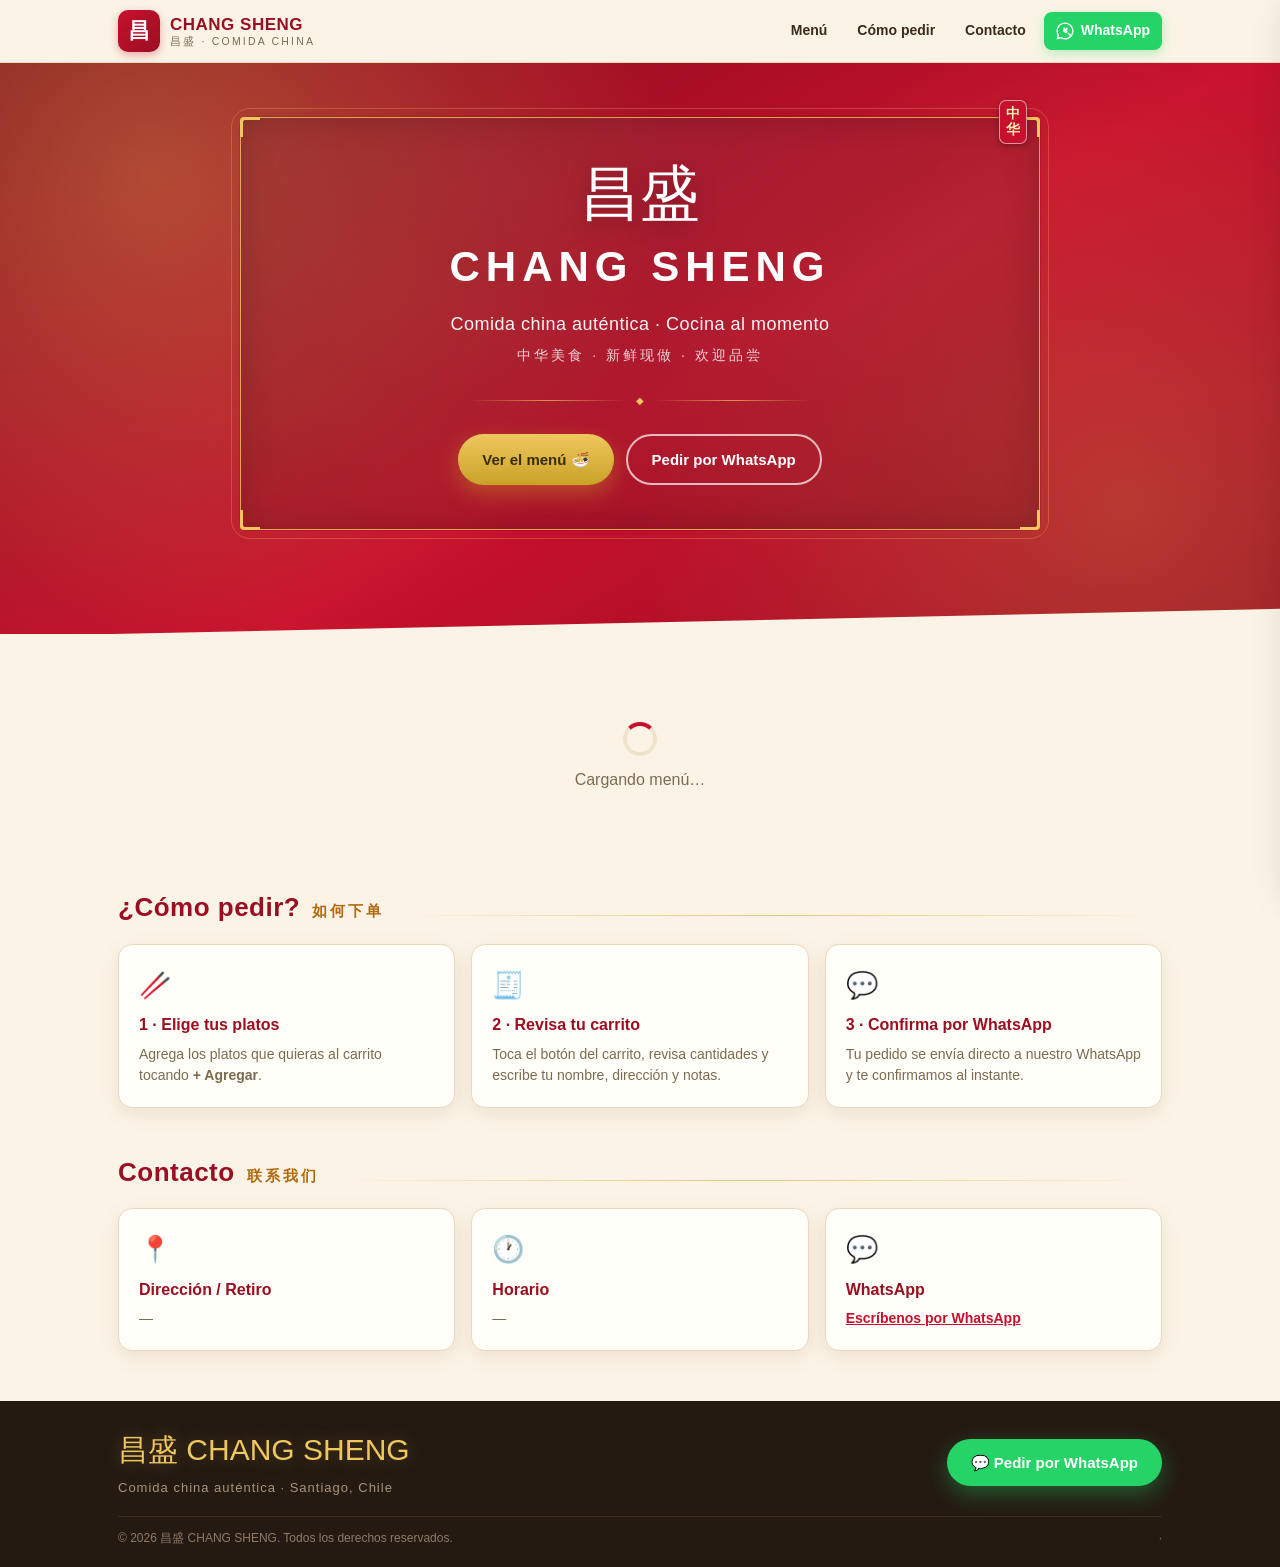
==== commit 7148245d: "恢复购物车点餐版：自取(Retiro)显示价格/总价并后台自动取餐号，配送(Despacho)不显示价格需填姓名地址定位；结算抽屉改为可上下滚动；配色优化为中国红/鎏金/宣纸米；顶部金红条维持移除" ====
--- a/index.html
+++ b/index.html
@@ -4,7 +4,7 @@
   <meta charset="UTF-8" />
   <meta name="viewport" content="width=device-width, initial-scale=1.0" />
   <title>昌盛 CHANG SHENG · Comida China</title>
-  <meta name="description" content="昌盛 CHANG SHENG — Comida china auténtica. Mira nuestro menú y pide por WhatsApp." />
+  <meta name="description" content="昌盛 CHANG SHENG — Comida china auténtica. Pide por WhatsApp y retira o recibe en tu casa." />
   <link rel="stylesheet" href="css/site.css" />
   <link rel="icon" href="data:image/svg+xml,<svg xmlns='http://www.w3.org/2000/svg' viewBox='0 0 100 100'><text y='.9em' font-size='90'>🥢</text></svg>" />
 </head>
@@ -31,7 +31,7 @@
         <a class="nav-link" href="#como-pedir">Cómo pedir</a>
         <a class="nav-link" href="#contacto">Contacto</a>
         <a class="wa-btn" id="topWaBtn" href="https://wa.me/56954663415" target="_blank" rel="noopener">
-          <svg viewBox="0 0 32 32"><path d="M16 .8C7.6.8.8 7.6.8 16c0 2.7.7 5.3 2 7.6L.8 31.2l7.8-2c2.2 1.2 4.7 1.9 7.4 1.9 8.4 0 15.2-6.8 15.2-15.2S24.4.8 16 .8zm0 27.8c-2.4 0-4.7-.6-6.7-1.8l-.5-.3-4.6 1.2 1.2-4.5-.3-.5c-1.2-2-1.9-4.4-1.9-6.8C3.2 9 9 3.2 16 3.2S28.8 9 28.8 16 23 28.6 16 28.6zm6.9-9.1c-.4-.2-2.2-1.1-2.5-1.2-.3-.1-.6-.2-.8.2-.3.4-1 1.2-1.2 1.5-.2.3-.4.3-.8.1-.4-.2-1.6-.6-3.1-1.9-1.1-1-1.9-2.3-2.1-2.6-.2-.4 0-.6.2-.8l.6-.7c.2-.2.3-.4.4-.6.1-.2.1-.4 0-.6-.1-.2-.8-2-.1-3.1.1-.2.2-.1.3-.1h.9c.3 0 .5-.1.8.1.2.3 1.2 1.4 1.2 1.4s.3.5.7.5.5-.6.5-.6.3-.8.4-1c.1-.2.2-.3.4-.2.2.1 1 .5 1 .5s.8.4 1.2.5c.1.1.1.2.1.3 0 .1-.2 1.2-.4 2.2-.1.5-.7.9-1.2 1.3-.3.3-.3.5 0 .8.4.6 1.9 2.8 2.1 3 .2.2.2.4.1.5-.1.1-.4.3-.6.4-.2.2-.4.3-.5.4-.2.1-.2.2 0 .4.2.2 1.2 1.5 1.4 1.7.2.2.4.3.6.4.1 0 .2.1.3.1.1 0 .1-.1.2-.1.1-.2.7-1.7.8-1.9.1-.2.2-.2.4-.1.2.1 1.4.7 1.6.8.2.1.4.2.5.3.1.2.1.7-.1 1.3-.2.6-1.2 1.7-1.7 1.3-.4.2-1 .3-1.7.1z"/></svg>
+          <svg viewBox="0 0 32 32"><path d="M16 .8C7.6.8.8 7.6.8 16c0 2.7.7 5.3 2 7.6L.8 31.2l7.8-2c2.2 1.2 4.7 1.9 7.4 1.9 8.4 0 15.2-6.8 15.2-15.2S24.4.8 16 .8zm0 27.8c-2.4 0-4.7-.6-6.7-1.8l-.5-.3-4.6 1.2 1.2-4.5-.3-.5c-1.2-2-1.9-4.4-1.9-6.8C3.2 9 9 3.2 16 3.2S28.8 9 28.8 16 23 28.6 16 28.6zm6.9-9.1c-.4-.2-2.2-1.1-2.5-1.2-.3-.1-.6-.2-.8.2-.3.4-1 1.2-1.2 1.5-.2.3-.4.3-.8.1-.4-.2-1.6-.6-3.1-1.9-1.1-1-1.9-2.3-2.1-2.6-.2-.4 0-.6.2-.8l.6-.7c.2-.2.3-.4.4-.6.1-.2.1-.4 0-.6-.1-.2-.8-2-.1-3.1.1-.2.2-.1.3-.1h.9c.3 0 .5-.1.8.1.2.3 1.2 1.4 1.2 1.4s.3.5.7.5.5-.6.5-.6.3-.8.4-1c.1-.2.2-.3.4-.2.2.1 1 .5 1 .5s.8.4 1.2.5c.1.1.1.2.1.3 0 .1-.2 1.2-.4 2.2-.1.5-.7.9-1.2 1.3-.3.3-.3.5 0 .8.4.6 1.9 2.8 2.1 3 .2.2.2.4.1.5-.1.1-.4.3-.6.4-.2.2-.4.3-.5.4-.2.1-.2.2 0 .4.2.2 1.2 1.5 1.4 1.7.2.2.4.3.6.4.1 0 .2.1.3.1.1 0 .1-.1.2-.1.1-.2.7-1.7.8-1.9.1-.2.2-.2.4-.1.2.1 1.4.7 1.6.8.2.1.4.2.5.3.1.2.1.7-.1 1.3-.2.6-1.2 1.2-1.7 1.3-.4.2-1 .3-1.7.1z"/></svg>
           WhatsApp
         </a>
       </nav>
@@ -82,31 +82,30 @@
     <div id="menuRoot"></div>
   </main>
 
-  <!-- 如何下单 -->
+  <!-- 如何下单 / 联系我们 -->
   <section class="info-section" id="como-pedir">
     <div class="container">
       <div class="cat-head"><h2>¿Cómo pedir?</h2><span class="zh">如何下单</span></div>
       <div class="info-grid">
         <div class="info-card">
-          <div class="ic">🍜</div>
+          <div class="ic">🥢</div>
           <h3>1 · Elige tus platos</h3>
-          <p>Mira el menú y anota lo que quieras, ¡o escríbenos directo!</p>
+          <p>Agrega los platos que quieras al carrito tocando <b>+ Agregar</b>.</p>
+        </div>
+        <div class="info-card">
+          <div class="ic">🧾</div>
+          <h3>2 · Revisa tu carrito</h3>
+          <p>Toca el botón del carrito, revisa cantidades y escribe tu nombre, dirección y notas.</p>
         </div>
         <div class="info-card">
           <div class="ic">💬</div>
-          <h3>2 · Escríbenos por WhatsApp</h3>
-          <p>Envíanos tu pedido por WhatsApp y te confirmamos total y horario al instante.</p>
-        </div>
-        <div class="info-card">
-          <div class="ic">🥡</div>
-          <h3>3 · Retira o recibe</h3>
-          <p>Ven a retirar tu pedido o coordina el despacho con nosotros.</p>
+          <h3>3 · Confirma por WhatsApp</h3>
+          <p>Tu pedido se envía directo a nuestro WhatsApp y te confirmamos al instante.</p>
         </div>
       </div>
     </div>
   </section>
 
-  <!-- 联系我们 -->
   <section class="info-section" id="contacto">
     <div class="container">
       <div class="cat-head"><h2>Contacto</h2><span class="zh">联系我们</span></div>
@@ -145,9 +144,76 @@
       </div>
       <div class="copyright">
         <span>© <span id="year"></span> 昌盛 CHANG SHENG. Todos los derechos reservados.</span>
+        <a href="admin.html" style="text-decoration:none;color:inherit;">·</a>
       </div>
     </div>
   </footer>
+
+  <!-- 悬浮购物车按钮 -->
+  <button id="cartFab" class="cart-fab" aria-label="Abrir carrito">
+    <svg viewBox="0 0 24 24"><path d="M7 18c-1.1 0-1.99.9-1.99 2S5.9 22 7 22s2-.9 2-2-.9-2-2-2zM1 2v2h2l3.6 7.59-1.35 2.45c-.16.28-.25.61-.25.96 0 1.1.9 2 2 2h12v-2H7.42c-.14 0-.25-.11-.25-.25l.03-.12.9-1.63h7.45c.75 0 1.41-.41 1.75-1.03l3.58-6.49A1.003 1.003 0 0 0 20 4H5.21l-.94-2H1zm16 16c-1.1 0-1.99.9-1.99 2s.89 2 1.99 2 2-.9 2-2-.9-2-2-2z"/></svg>
+    <span>Carrito</span>
+    <span id="cartCount" class="cart-count">0</span>
+  </button>
+
+  <!-- 购物车抽屉 -->
+  <div id="overlay" class="overlay"></div>
+  <aside id="cartDrawer" class="cart-drawer" aria-label="Carrito de compras">
+    <div class="cart-head">
+      <h2>🛒 Tu pedido</h2>
+      <button id="cartClose" class="cart-close" aria-label="Cerrar">✕</button>
+    </div>
+    <div class="cart-body">
+      <div id="cartEmpty" class="cart-empty">
+        <div class="big">🍽️</div>
+        Tu carrito está vacío.<br />Agrega algunos platos del menú.
+      </div>
+      <div id="cartLines"></div>
+
+      <div id="orderArea" class="order-area hidden">
+        <form id="orderForm" class="order-form" novalidate>
+          <h3>Datos del pedido</h3>
+          <div class="field" id="nameField">
+            <label for="custName">Tu nombre *</label>
+            <input id="custName" type="text" autocomplete="name" placeholder="Ej: María Pérez" required />
+          </div>
+          <div class="field hidden" id="numField">
+            <label for="custNum">Número de pedido</label>
+            <input id="custNum" type="text" readonly placeholder="—" value="" />
+            <p class="small muted" style="margin:4px 0 0;">Te damos un número al enviar el pedido por WhatsApp. Anótalo y dilo al retirar. 😊</p>
+          </div>
+          <div class="field">
+            <label>Tipo de pedido</label>
+            <div class="radio-row">
+              <div class="radio-chip active" data-type="retiro">🛍️ Retiro en local</div>
+              <div class="radio-chip" data-type="despacho">🛵 Despacho a domicilio</div>
+            </div>
+          </div>
+          <div class="field" id="addrField">
+            <label id="addrLabel" for="custAddr">Dirección de entrega *</label>
+            <textarea id="custAddr" rows="2" placeholder="Ej: Av. Providencia 1234, depto 5, Santiago"></textarea>
+            <div style="margin-top:9px;">
+              <button type="button" class="loc-btn" id="locBtn">📍 Usar mi ubicación actual</button>
+              <p class="small muted" id="locStatus" style="margin:5px 0 0;line-height:1.5;"></p>
+            </div>
+          </div>
+          <div class="field">
+            <label for="custNote">Nota (opcional)</label>
+            <textarea id="custNote" rows="2" placeholder="Ej: sin cebolla, salsa aparte…"></textarea>
+          </div>
+        </form>
+        <div class="order-foot">
+          <p id="sentNote" class="sent-note hidden"></p>
+          <div class="total-row hidden" id="cartTotalRow">
+            <span>Total a pagar</span>
+            <b id="cartTotalText">$0</b>
+          </div>
+          <button id="waOrderBtn" class="btn btn-green btn-block" type="button">💬 Enviar pedido por WhatsApp</button>
+          <p class="small muted" style="text-align:center;margin:8px 0 0;" id="orderNoteText"></p>
+        </div>
+      </div>
+    </div>
+  </aside>
 
   <!-- 脚本：顺序很重要 -->
   <script src="js/config.js"></script>
--- a/css/site.css
+++ b/css/site.css
@@ -1,15 +1,15 @@
 /* ================= 昌盛 CHANG SHENG — 顾客网站样式 ================= */
 :root {
-  --red: #b0232a;
-  --red-dark: #8f1a20;
-  --gold: #d4a017;
-  --gold-light: #f0c75e;
-  --cream: #fff9f0;
-  --paper: #ffffff;
-  --ink: #26221c;
-  --muted: #6f6659;
-  --line: #eee3d2;
-  --green: #2e7d32;
+  --red: #C8102E;      /* 中国红（朱红） */
+  --red-dark: #9A0F22;
+  --gold: #C9A227;     /* 鎏金 */
+  --gold-light: #EFC75E;
+  --cream: #FBF4E6;    /* 宣纸米白 */
+  --paper: #FFFEF8;
+  --ink: #3A2B1C;      /* 墨褐 */
+  --muted: #7C6B50;
+  --line: #EAD9BC;
+  --green: #2E7D32;
   --shadow: 0 6px 20px rgba(120, 60, 20, 0.10);
   --radius: 14px;
 }
@@ -41,7 +41,7 @@
 /* ---------- 顶部栏 ---------- */
 .topbar {
   position: sticky; top: 0; z-index: 60;
-  background: rgba(255, 249, 240, 0.94);
+  background: rgba(251, 244, 230, 0.94);
   backdrop-filter: blur(8px);
   border-bottom: 1px solid var(--line);
 }
@@ -54,7 +54,7 @@
   width: 42px; height: 42px; border-radius: 10px;
   background: linear-gradient(135deg, var(--red), var(--red-dark));
   color: #fff; display: flex; align-items: center; justify-content: center;
-  font-size: 22px; font-weight: 700; box-shadow: 0 3px 8px rgba(176,35,42,.35);
+  font-size: 22px; font-weight: 700; box-shadow: 0 3px 8px rgba(200,16,46,.35);
 }
 .brand-name { display: flex; flex-direction: column; line-height: 1.15; }
 .brand-name b { font-size: 17px; letter-spacing: .5px; color: var(--red-dark); }
@@ -77,9 +77,9 @@
 .hero {
   position: relative;
   background:
-    radial-gradient(circle at 12% 20%, rgba(212,160,23,.28), transparent 42%),
-    radial-gradient(circle at 88% 78%, rgba(212,160,23,.18), transparent 40%),
-    linear-gradient(150deg, #7e1218, #a81e26 55%, #8f1a20);
+    radial-gradient(circle at 12% 20%, rgba(239,199,94,.32), transparent 42%),
+    radial-gradient(circle at 88% 78%, rgba(239,199,94,.22), transparent 40%),
+    linear-gradient(150deg, #800e1c, #c8102e 55%, #980f21);
   color: #fff;
   overflow: hidden;
   text-align: center;
@@ -110,13 +110,13 @@
   transition: transform .12s ease, box-shadow .12s ease;
 }
 .btn:active { transform: scale(.98); }
-.btn-gold { background: linear-gradient(180deg, #f0c75e, #d4a017); color: #3a2c05; box-shadow: 0 8px 22px rgba(212,160,23,.4); }
+.btn-gold { background: linear-gradient(180deg, #efc75e, #c9a227); color: #3a2c05; box-shadow: 0 8px 22px rgba(201,162,39,.4); }
 .btn-gold:hover { box-shadow: 0 10px 26px rgba(212,160,23,.55); }
 .btn-outline { background: transparent; color: #fff; border: 2px solid rgba(255,255,255,.7); }
 .btn-outline:hover { background: rgba(255,255,255,.12); }
 .btn-green { background: #25d366; color: #fff; box-shadow: 0 8px 22px rgba(37,211,102,.35); }
 .btn-green:hover { box-shadow: 0 10px 26px rgba(37,211,102,.5); }
-.btn-red { background: linear-gradient(180deg, #c92f36, #a81e26); color: #fff; box-shadow: 0 8px 22px rgba(176,35,42,.3); }
+.btn-red { background: linear-gradient(180deg, #c8102e, #9a0f22); color: #fff; box-shadow: 0 8px 22px rgba(200,16,46,.3); }
 .btn-block { width: 100%; }
 .btn:disabled { opacity: .55; cursor: not-allowed; }
 
@@ -159,7 +159,7 @@
 .dish-photo {
   height: 132px; display: flex; align-items: center; justify-content: center;
   background: linear-gradient(135deg, #fdf1de, #f7e2c2);
-  color: rgba(143,26,32,.5); font-size: 46px; user-select: none;
+  color: rgba(154,15,34,.45); font-size: 46px; user-select: none;
   position: relative;
 }
 .dish-photo img { width: 100%; height: 100%; object-fit: cover; }
@@ -170,6 +170,13 @@
 .dish-name .zh { display: block; font-size: 12.5px; color: #96661f; font-weight: 600; letter-spacing: .5px; }
 .dish-price { white-space: nowrap; font-weight: 800; color: var(--red); font-size: 15.5px; }
 .dish-desc { font-size: 13px; color: var(--muted); margin: 6px 0 12px; flex: 1; }
+.dish-foot { display: flex; justify-content: space-between; align-items: center; gap: 8px; }
+.add-btn {
+  border: 1.5px solid var(--red); color: var(--red); background: #fff;
+  border-radius: 999px; padding: 6px 14px; font-size: 13px; font-weight: 700; cursor: pointer;
+  transition: all .12s ease;
+}
+.add-btn:hover { background: var(--red); color: #fff; }
 .tag-soldout {
   background: #f1ece3; color: #9a8f7e; border-radius: 999px;
   padding: 5px 12px; font-size: 12px; font-weight: 700;
@@ -197,6 +204,103 @@
 
 .dish-card.soldout { opacity: .62; }
 .dish-card.soldout .dish-price { color: var(--muted); }
+/* ---------- 悬浮购物车按钮 ---------- */
+.cart-fab {
+  position: fixed; right: 18px; bottom: 18px; z-index: 70;
+  display: inline-flex; align-items: center; gap: 9px;
+  background: linear-gradient(180deg, #c8102e, #9a0f22); color: #fff;
+  border: none; border-radius: 999px; padding: 13px 20px; cursor: pointer;
+  font-size: 15px; font-weight: 700; box-shadow: 0 10px 26px rgba(154,15,34,.45);
+}
+.cart-fab svg { width: 20px; height: 20px; fill: #fff; }
+.cart-count {
+  background: var(--gold); color: #3a2c05; min-width: 21px; height: 21px;
+  border-radius: 999px; display: inline-flex; align-items: center; justify-content: center;
+  font-size: 12px; font-weight: 800; padding: 0 5px;
+}
+
+/* ---------- 购物车抽屉 ---------- */
+.overlay {
+  position: fixed; inset: 0; background: rgba(30,20,10,.45); z-index: 80;
+  opacity: 0; pointer-events: none; transition: opacity .2s ease;
+}
+.overlay.show { opacity: 1; pointer-events: auto; }
+.cart-drawer {
+  position: fixed; top: 0; right: 0; bottom: 0; width: min(470px, 100%);
+  background: #fff; z-index: 90; box-shadow: -10px 0 40px rgba(0,0,0,.18);
+  transform: translateX(105%); transition: transform .25s ease;
+  display: flex; flex-direction: column; overflow: hidden;
+}
+.cart-drawer.open { transform: translateX(0); }
+.cart-head {
+  display: flex; align-items: center; justify-content: space-between;
+  padding: 16px 18px; border-bottom: 1px solid var(--line);
+}
+.cart-head h2 { margin: 0; font-size: 18px; }
+.cart-close { border: none; background: #f3ece1; width: 34px; height: 34px; border-radius: 50%; font-size: 16px; cursor: pointer; }
+.cart-body {
+  flex: 1 1 0; min-height: 0; overflow-y: auto;
+  -webkit-overflow-scrolling: touch; overscroll-behavior: contain;
+  padding: 6px 18px 12px;
+}
+.cart-empty { text-align: center; color: var(--muted); padding: 40px 10px; font-size: 14px; }
+.cart-empty .big { font-size: 40px; margin-bottom: 8px; }
+.cart-line {
+  display: flex; gap: 10px; align-items: center;
+  padding: 14px 2px; border-bottom: 1px dashed var(--line);
+}
+.cart-line-info { flex: 1; }
+.cart-line-name { font-weight: 700; font-size: 14px; }
+.cart-line-name .zh { color: var(--muted); font-weight: 400; margin-left: 5px; font-size: 12px; }
+.cart-line-price { font-size: 13px; color: var(--muted); margin-top: 2px; }
+.cart-line-price b { color: var(--red); }
+.qty { display: inline-flex; align-items: center; gap: 4px; margin-top: 8px; }
+.qty button {
+  width: 26px; height: 26px; border-radius: 50%; border: 1px solid var(--line);
+  background: #fff; cursor: pointer; font-size: 15px; line-height: 1; color: var(--ink);
+}
+.qty button:hover { border-color: var(--red); color: var(--red); }
+.qty span { min-width: 26px; text-align: center; font-weight: 700; }
+.cart-line-right { display: flex; flex-direction: column; align-items: flex-end; justify-content: center; gap: 6px; }
+.cart-line-remove { font-size: 17px; }
+.cart-line-remove {
+  border: none; background: transparent; color: #b0a08c; cursor: pointer; font-size: 18px; line-height: 1; padding: 4px;
+}
+.cart-line-remove:hover { color: var(--red); }
+
+/* 下单区域固定在底部、不挤压列表 */
+.order-area { flex: 0 0 auto; background: #fff; box-shadow: 0 -6px 16px rgba(120,60,20,.06); }
+/* 下单表单 */
+.order-form { padding: 12px 18px 0; border-top: 1px solid var(--line); }
+.order-form h3 { margin: 0 0 10px; font-size: 15px; }
+.field { margin-bottom: 11px; }
+.field label { display: block; font-size: 12.5px; font-weight: 700; color: var(--muted); margin-bottom: 5px; }
+.field input, .field textarea, .field select {
+  width: 100%; border: 1.5px solid var(--line); border-radius: 10px;
+  padding: 10px 12px; font-size: 14px; font-family: inherit; background: #fff;
+}
+.field input:focus, .field textarea:focus { outline: none; border-color: var(--red); }
+.radio-row { display: flex; gap: 10px; }
+.radio-chip {
+  flex: 1; text-align: center; padding: 9px 6px; border: 1.5px solid var(--line);
+  border-radius: 10px; cursor: pointer; font-size: 13.5px; font-weight: 600; background: #fff;
+}
+.radio-chip.active { border-color: var(--red); background: #fdeeee; color: var(--red); }
+.loc-btn {
+  background: #fff; color: var(--red); border: 1.5px solid var(--red);
+  border-radius: 999px; padding: 8px 16px; font-size: 13px; font-weight: 700; cursor: pointer;
+}
+.loc-btn:hover { background: var(--red); color: #fff; }
+.loc-btn:disabled { opacity: .6; cursor: wait; }
+.order-foot { padding: 12px 18px 20px; }
+.sent-note {
+  background: #e6f7ea; color: #1e6b24; border: 1px solid #b9e3c2;
+  border-radius: 10px; padding: 9px 12px; font-size: 13px; line-height: 1.5;
+  margin-bottom: 10px;
+}
+.total-row { display: flex; justify-content: space-between; font-size: 15px; margin-bottom: 10px; }
+.total-row b { font-size: 18px; color: var(--red); }
+
 /* ---------- 加载 / 错误 ---------- */
 .loading, .error-box { text-align: center; padding: 60px 20px; color: var(--muted); }
 .error-box .retry { margin-top: 12px; }
@@ -266,3 +370,19 @@
 @media (max-width: 400px) {
   .dish-grid { grid-template-columns: 1fr; }
 }
+
+/* ================ 购物车结算区：随内容上下滚动 ================ */
+.cart-body { padding-bottom: calc(22px + env(safe-area-inset-bottom)); }
+.order-area { margin-top: 8px; padding-top: 4px; border-top: 1px dashed var(--line); background: transparent; }
+.order-form { padding: 6px 0 0; border-top: none; }
+.order-foot { padding: 4px 0 18px; }
+
+/* ================ 中式细节微调（含蓄，不突兀） ================ */
+.cat-head h2 { letter-spacing: .5px; }
+.cat-head::after { background: linear-gradient(90deg, rgba(201,162,39,0), rgba(201,162,39,.55), rgba(201,162,39,0)); }
+.catnav a .zh { color: #b8860b; }
+.dish-card { border-color: #ecdcc0; }
+.dish-card:hover { border-color: rgba(200,16,46,.35); box-shadow: 0 8px 24px rgba(90,60,20,.12); }
+.dish-card .add-btn { background: linear-gradient(180deg, #fffef8, #fff4e2); }
+.dish-card .add-btn:hover { background: var(--red); }
+.footer-top .zh { color: #efc75e; text-shadow: 0 0 18px rgba(239,199,94,.25); }
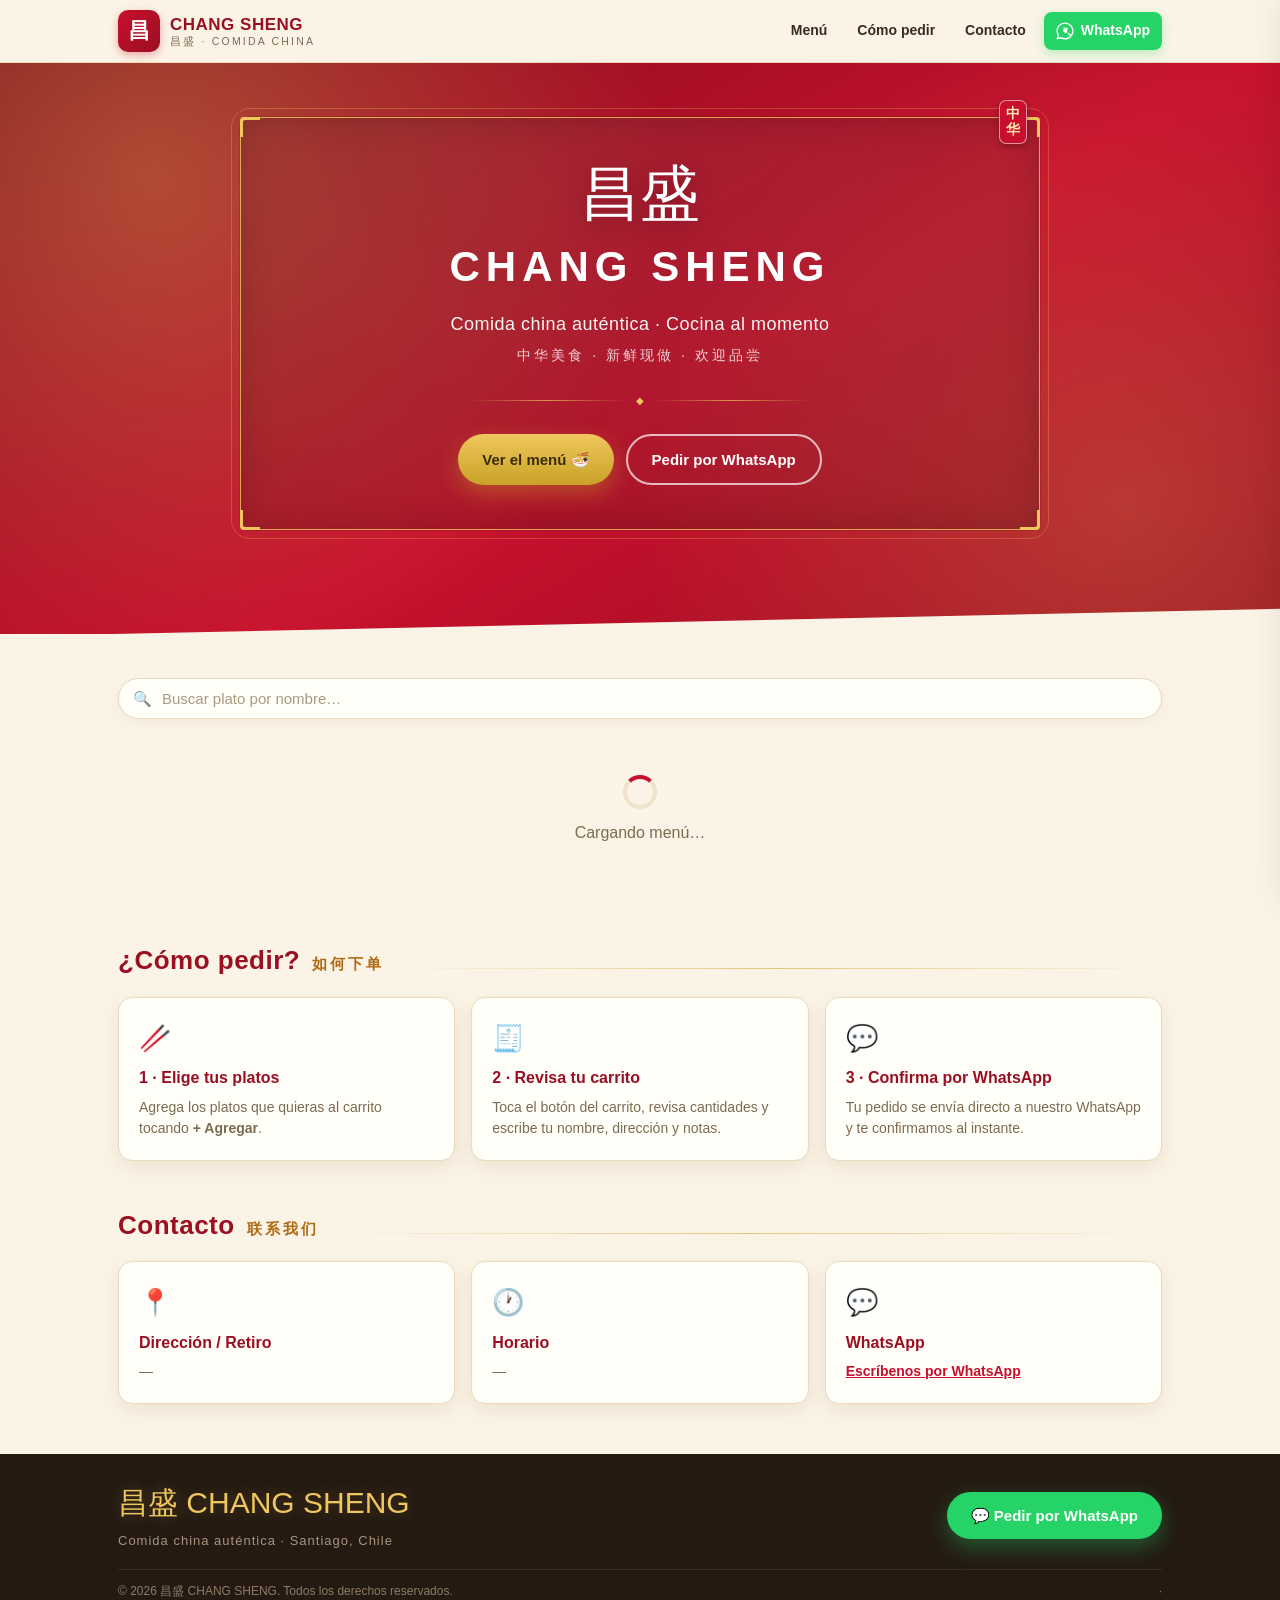
==== commit 4efdb6d8: "顾客端：菜单上方新增菜品搜索（西语/中文实时过滤）；新增下单引导弹窗（Retiro自取/Despacho配送说明 + 今日不再提醒），样式采用中国风红金配色；缓存版本号升为 v=3" ====
--- a/index.html
+++ b/index.html
@@ -5,7 +5,7 @@
   <meta name="viewport" content="width=device-width, initial-scale=1.0" />
   <title>昌盛 CHANG SHENG · Comida China</title>
   <meta name="description" content="昌盛 CHANG SHENG — Comida china auténtica. Pide por WhatsApp y retira o recibe en tu casa." />
-  <link rel="stylesheet" href="css/site.css" />
+  <link rel="stylesheet" href="css/site.css?v=3" />
   <link rel="icon" href="data:image/svg+xml,<svg xmlns='http://www.w3.org/2000/svg' viewBox='0 0 100 100'><text y='.9em' font-size='90'>🥢</text></svg>" />
 </head>
 <body>
@@ -68,6 +68,15 @@
     </div>
   </div>
 
+  <!-- 菜品搜索 -->
+  <div class="container search-wrap">
+    <div class="search-box">
+      <span class="search-ic" aria-hidden="true">🔍</span>
+      <input id="siteSearch" type="search" placeholder="Buscar plato por nombre…" aria-label="Buscar plato" autocomplete="off" enterkeyhint="search" />
+      <button type="button" id="searchClearBtn" class="search-clear hidden" aria-label="Limpiar búsqueda">✕</button>
+    </div>
+  </div>
+
   <!-- 菜单 -->
   <main class="container" id="menu">
     <div id="loading" class="loading">
@@ -215,12 +224,46 @@
     </div>
   </aside>
 
+  <!-- 下单方式引导（可选：今日不再提醒） -->
+  <div id="orderGuide" class="guide-overlay hidden" role="dialog" aria-modal="true" aria-label="Cómo hacer tu pedido">
+    <div class="guide-card">
+      <button type="button" id="guideClose" class="guide-x" aria-label="Cerrar">✕</button>
+      <div class="guide-head">
+        <span class="guide-badge" aria-hidden="true">🥢</span>
+        <div class="guide-title">
+          <h2>¿Cómo hacer tu pedido?</h2>
+          <p>Retiro en local · Despacho a domicilio</p>
+        </div>
+      </div>
+      <div class="guide-body">
+        <div class="guide-opt">
+          <span class="guide-ic" aria-hidden="true">🛍️</span>
+          <div class="guide-opt-txt">
+            <b>Retiro en local</b>
+            <p>Agrega tus platos al carrito y elige <b>Retiro</b>. Verás el total y tu Nº de pedido para retirar cuando esté listo.</p>
+          </div>
+        </div>
+        <div class="guide-opt">
+          <span class="guide-ic" aria-hidden="true">🛵</span>
+          <div class="guide-opt-txt">
+            <b>Despacho a domicilio</b>
+            <p>Elige <b>Despacho</b>, escribe tu dirección y comparte tu ubicación. El total te lo confirmamos por WhatsApp.</p>
+          </div>
+        </div>
+        <p class="guide-step">① + Agregar → ② carrito → ③ enviar por WhatsApp</p>
+      </div>
+      <div class="guide-foot">
+        <label class="guide-no-today"><input type="checkbox" id="guideNoToday" /><span>No volver a mostrar hoy</span></label>
+        <button type="button" class="btn btn-gold btn-block" id="guideOkBtn">Entendido</button>
+      </div>
+    </div>
+  </div>
   <!-- 脚本：顺序很重要 -->
-  <script src="js/config.js"></script>
-  <script src="js/supabase.js"></script>
-  <script src="js/utils.js"></script>
-  <script src="js/demo-data.js"></script>
-  <script src="js/data.js"></script>
-  <script src="js/site.js"></script>
+  <script src="js/config.js?v=3"></script>
+  <script src="js/supabase.js?v=3"></script>
+  <script src="js/utils.js?v=3"></script>
+  <script src="js/demo-data.js?v=3"></script>
+  <script src="js/data.js?v=3"></script>
+  <script src="js/site.js?v=3"></script>
 </body>
 </html>
--- a/css/site.css
+++ b/css/site.css
@@ -386,3 +386,92 @@
 .dish-card .add-btn { background: linear-gradient(180deg, #fffef8, #fff4e2); }
 .dish-card .add-btn:hover { background: var(--red); }
 .footer-top .zh { color: #efc75e; text-shadow: 0 0 18px rgba(239,199,94,.25); }
+
+/* ================ 菜品搜索 ================ */
+.search-wrap { margin: 16px auto -4px; }
+.search-box {
+  display: flex; align-items: center; gap: 4px;
+  background: var(--paper);
+  border: 1.5px solid var(--line); border-radius: 999px;
+  box-shadow: 0 4px 14px rgba(120,60,20,.06);
+  transition: border-color .15s ease, box-shadow .15s ease;
+}
+.search-box:focus-within { border-color: var(--red); box-shadow: 0 0 0 3px rgba(200,16,46,.12); }
+.search-ic { padding-left: 14px; font-size: 15px; opacity: .75; }
+#siteSearch {
+  flex: 1; min-width: 0; border: none; background: transparent; outline: none;
+  padding: 11px 6px 11px 6px; font-size: 15px; font-family: inherit; color: var(--ink);
+}
+#siteSearch::-webkit-search-cancel-button { -webkit-appearance: none; appearance: none; }
+#siteSearch::placeholder { color: #a99a80; }
+.search-clear {
+  flex: none; border: none; background: #f1e7d2; color: #7c6b50;
+  width: 26px; height: 26px; border-radius: 50%; margin-right: 9px;
+  cursor: pointer; font-size: 13px; line-height: 1;
+}
+.search-clear:hover { background: var(--red); color: #fff; }
+.no-results { text-align: center; color: var(--muted); padding: 46px 16px; }
+.no-results .big { font-size: 34px; margin-bottom: 10px; }
+.no-results b { color: var(--red-dark); }
+
+/* ================ 下单引导弹窗（中国风配色） ================ */
+.guide-overlay {
+  position: fixed; inset: 0; z-index: 130;
+  display: flex; align-items: center; justify-content: center; padding: 18px;
+  background: rgba(60, 22, 8, .55);
+  backdrop-filter: blur(2px);
+}
+.guide-overlay.hidden { display: none; }
+.guide-card {
+  position: relative; background: var(--paper);
+  width: min(440px, 100%); border-radius: 16px; overflow: hidden;
+  border: 1px solid rgba(201,162,39,.55);
+  box-shadow: 0 26px 70px rgba(60,15,5,.4), inset 0 0 0 3px rgba(251,244,230,.6);
+  max-height: calc(100vh - 40px); overflow-y: auto;
+}
+.guide-card::before {
+  content: ""; position: absolute; inset: 6px; border: 1px solid rgba(201,162,39,.35);
+  border-radius: 11px; pointer-events: none; z-index: 1;
+}
+.guide-x {
+  position: absolute; top: 10px; right: 10px; z-index: 3;
+  width: 32px; height: 32px; border-radius: 50%; border: none;
+  background: rgba(255,255,255,.18); color: #fff; font-size: 15px; cursor: pointer; line-height: 1;
+}
+.guide-x:hover { background: rgba(255,255,255,.32); }
+.guide-head {
+  display: flex; align-items: center; gap: 13px; padding: 18px 18px 15px;
+  background: linear-gradient(135deg, var(--red), var(--red-dark)); color: #fff;
+  border-bottom: 3px solid var(--gold);
+}
+.guide-badge {
+  flex: none; width: 48px; height: 48px; border-radius: 50%;
+  display: flex; align-items: center; justify-content: center; font-size: 24px;
+  background: rgba(255,255,255,.16); border: 1.5px solid rgba(255,255,255,.5);
+}
+.guide-title h2 { margin: 0; font-size: 19px; letter-spacing: .5px; }
+.guide-title p { margin: 3px 0 0; font-size: 12px; opacity: .9; letter-spacing: .6px; text-transform: uppercase; }
+.guide-body { padding: 16px 18px 6px; position: relative; z-index: 2; }
+.guide-opt {
+  display: flex; gap: 12px; align-items: flex-start;
+  background: #fffaf0; border: 1px solid #f0e0c2; border-radius: 12px;
+  padding: 12px; margin-bottom: 10px;
+}
+.guide-ic {
+  flex: none; width: 40px; height: 40px; border-radius: 50%;
+  background: linear-gradient(180deg, var(--gold-light), var(--gold));
+  color: #5a3c00; display: flex; align-items: center; justify-content: center; font-size: 19px;
+}
+.guide-opt-txt b { color: var(--red-dark); font-size: 14.5px; }
+.guide-opt-txt p { margin: 4px 0 0; color: var(--muted); font-size: 13px; line-height: 1.55; }
+.guide-opt-txt p b { color: var(--red); font-size: 13px; }
+.guide-step { text-align: center; color: #a5853a; font-size: 12.5px; margin: 2px 0 4px; letter-spacing: .3px; }
+.guide-foot {
+  padding: 6px 18px 18px; border-top: 1px dashed var(--line); margin-top: 8px;
+  position: relative; z-index: 2;
+}
+.guide-no-today {
+  display: flex; align-items: center; gap: 8px;
+  color: var(--muted); font-size: 13px; cursor: pointer; margin: 10px 0 14px;
+}
+.guide-no-today input { width: 17px; height: 17px; accent-color: var(--red); }
